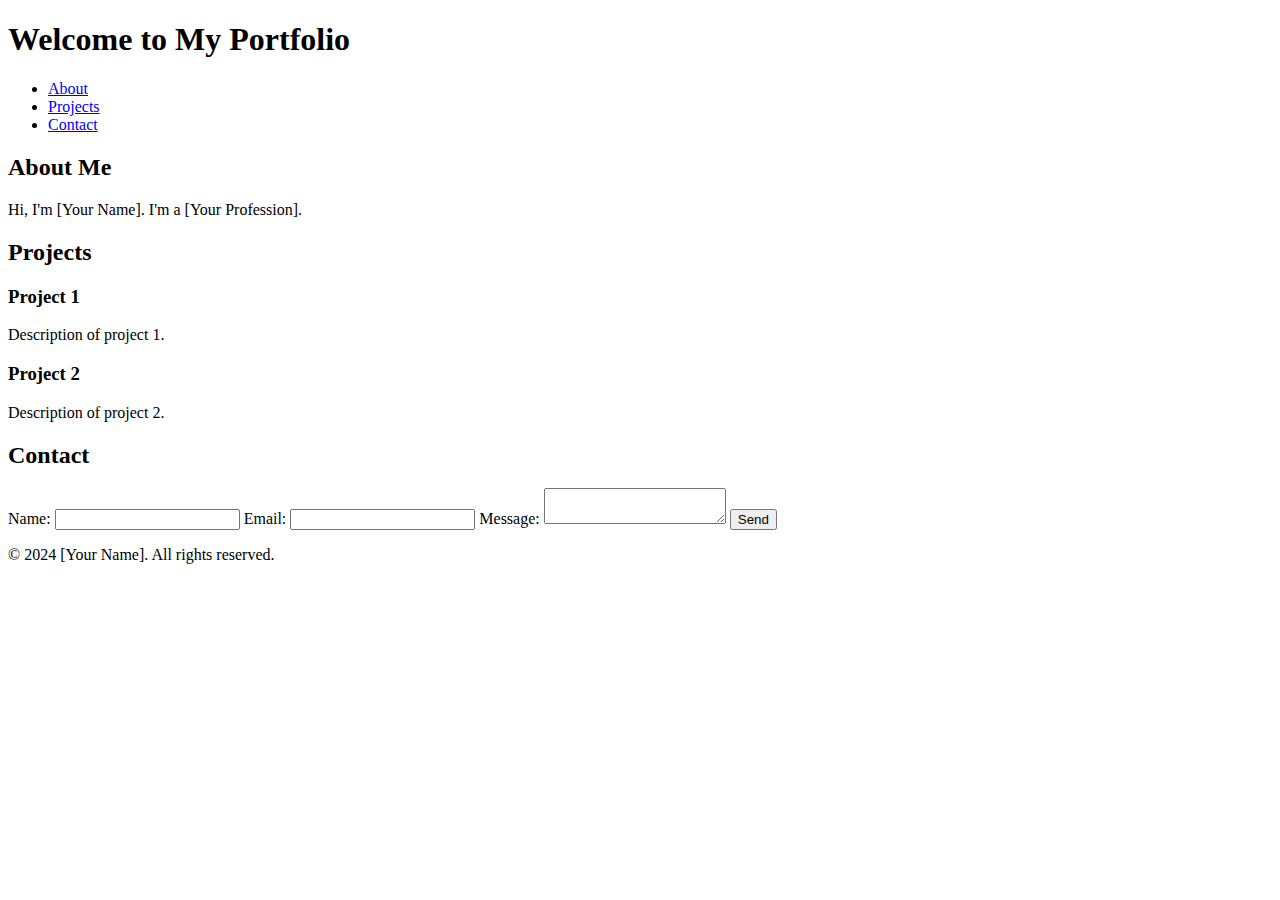
==== index.html @ ce767f91 "Create index.html" ====
<!DOCTYPE html>
<html lang="en">
<head>
    <meta charset="UTF-8">
    <meta name="viewport" content="width=device-width, initial-scale=1.0">
    <title>My Portfolio</title>
    <link rel="stylesheet" href="styles.css">
</head>
<body>
    <header>
        <h1>Welcome to My Portfolio</h1>
        <nav>
            <ul>
                <li><a href="#about">About</a></li>
                <li><a href="#projects">Projects</a></li>
                <li><a href="#contact">Contact</a></li>
            </ul>
        </nav>
    </header>

    <section id="about">
        <h2>About Me</h2>
        <p>Hi, I'm [Your Name]. I'm a [Your Profession].</p>
    </section>

    <section id="projects">
        <h2>Projects</h2>
        <div class="project">
            <h3>Project 1</h3>
            <p>Description of project 1.</p>
        </div>
        <div class="project">
            <h3>Project 2</h3>
            <p>Description of project 2.</p>
        </div>
        <!-- Add more projects as needed -->
    </section>

    <section id="contact">
        <h2>Contact</h2>
        <form id="contact-form">
            <label for="name">Name:</label>
            <input type="text" id="name" name="name" required>
            
            <label for="email">Email:</label>
            <input type="email" id="email" name="email" required>
            
            <label for="message">Message:</label>
            <textarea id="message" name="message" required></textarea>
            
            <button type="submit">Send</button>
        </form>
    </section>

    <footer>
        <p>&copy; 2024 [Your Name]. All rights reserved.</p>
    </footer>

    <script src="script.js"></script>
</body>
</html>
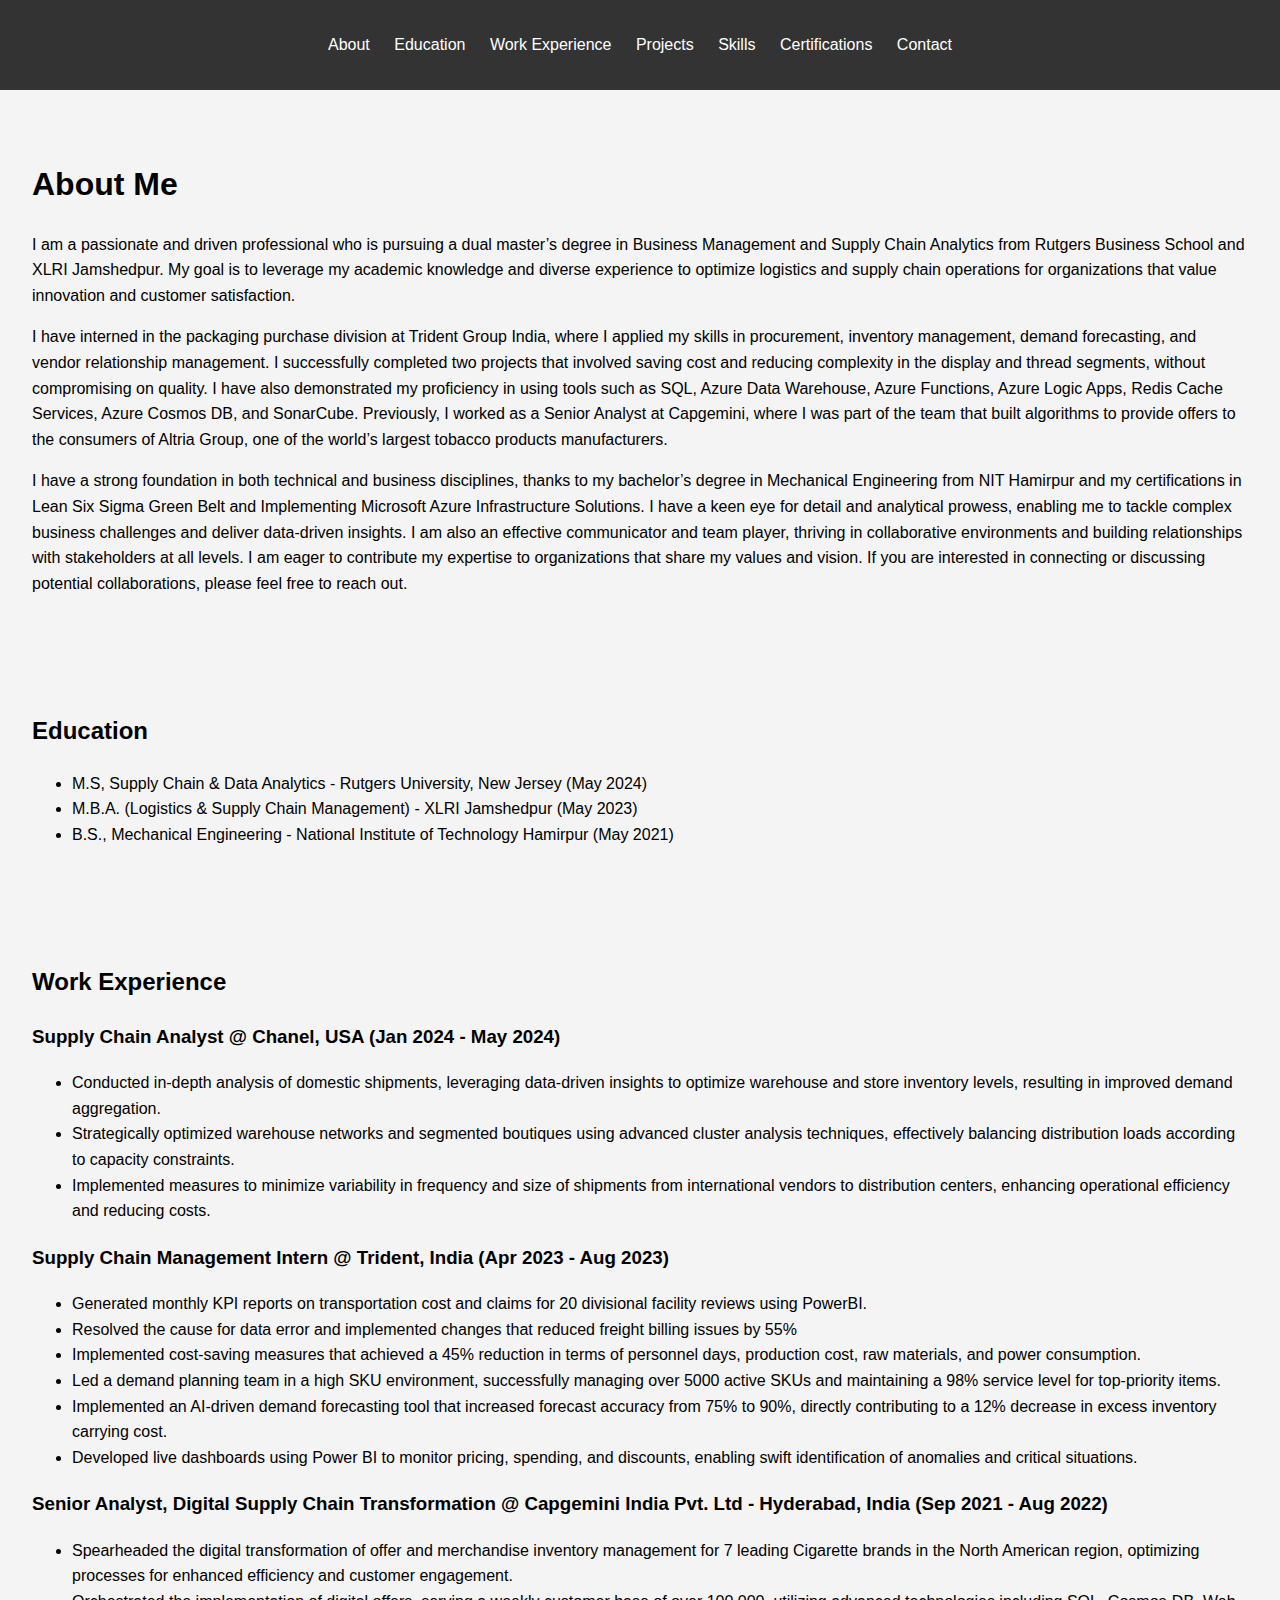
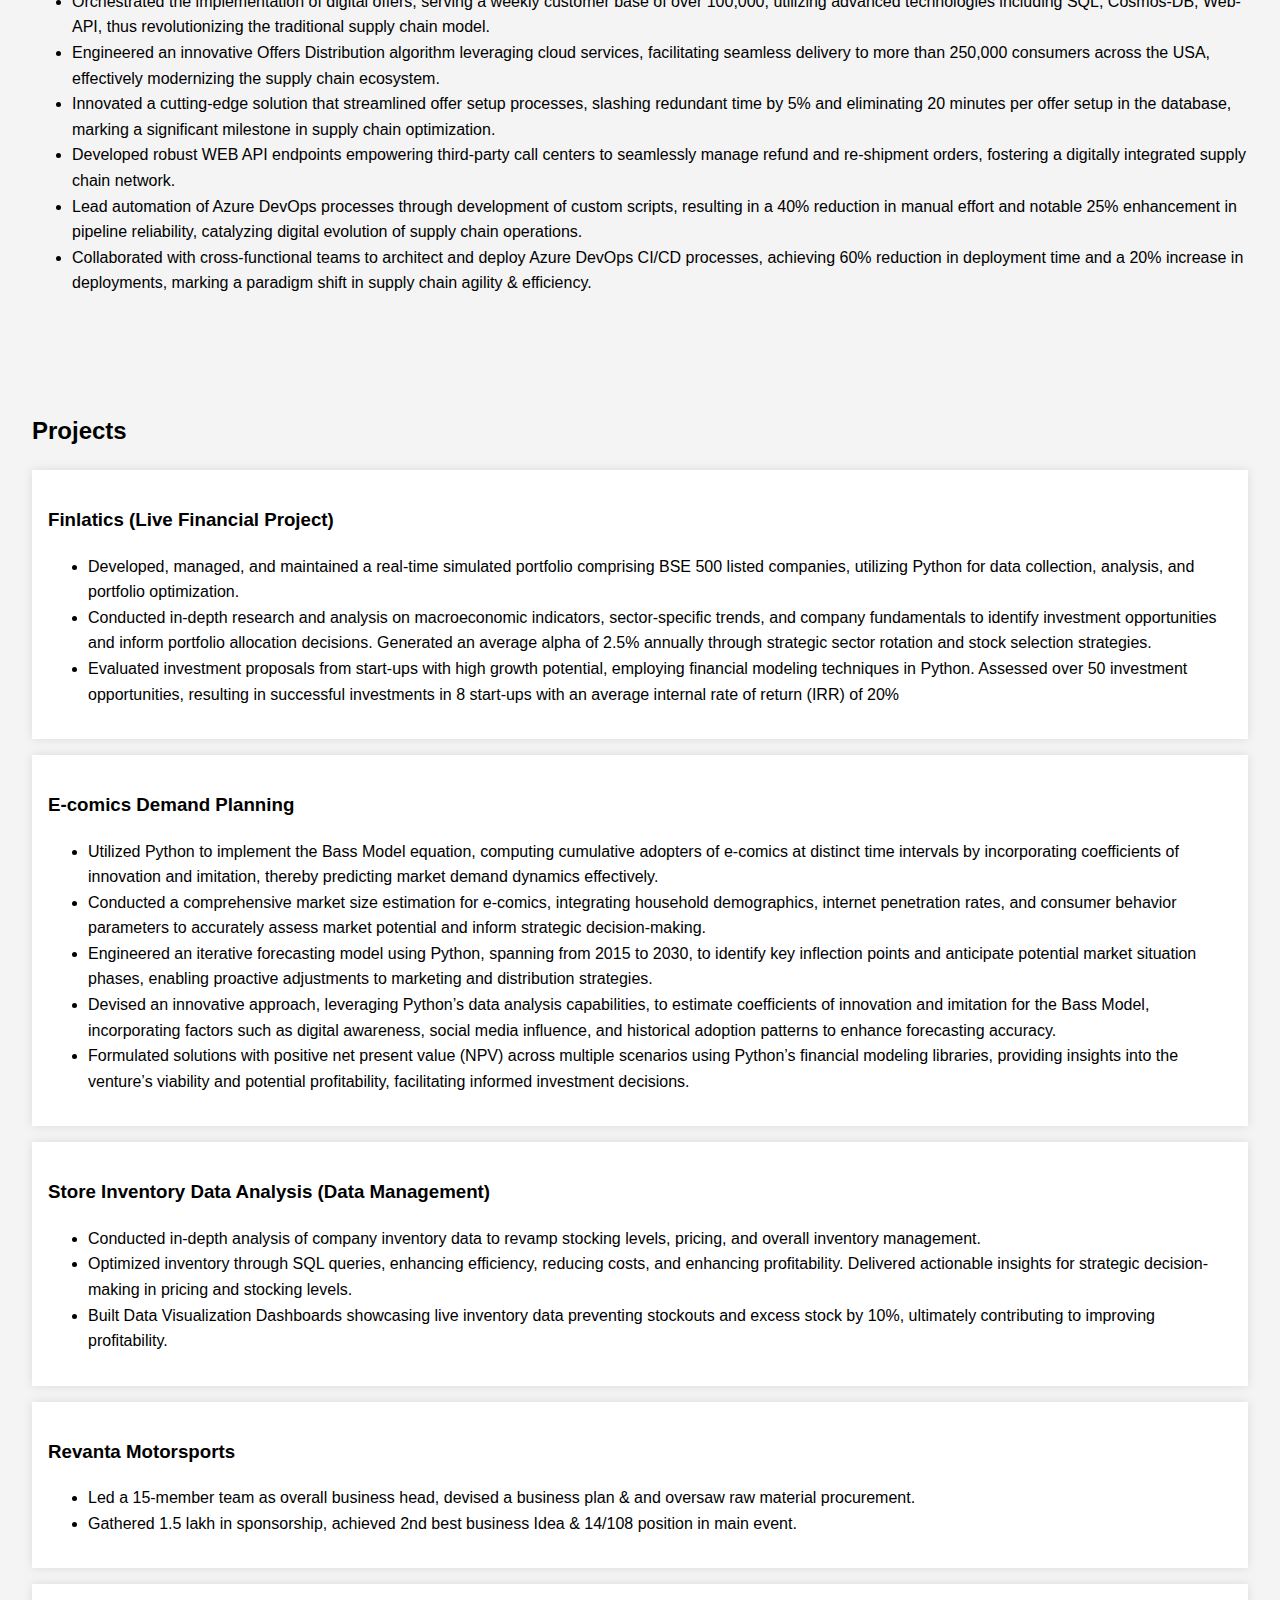
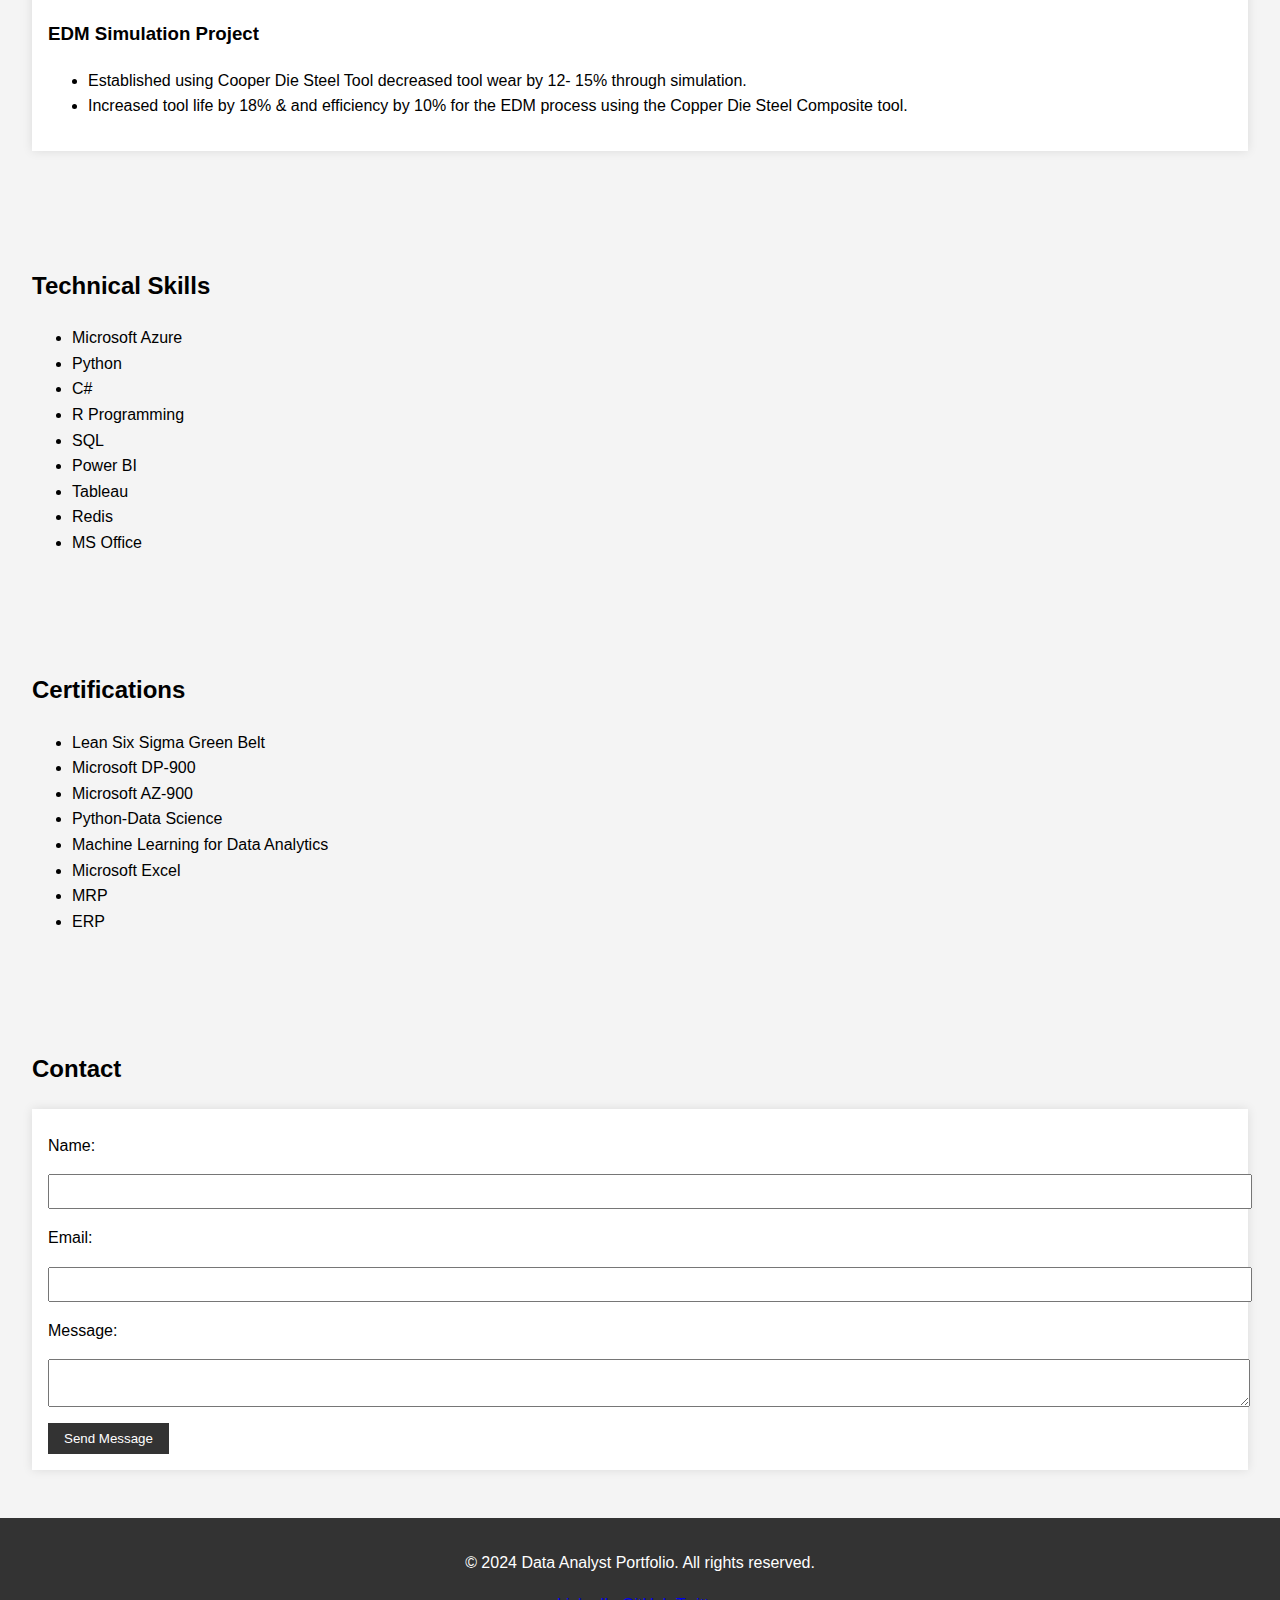
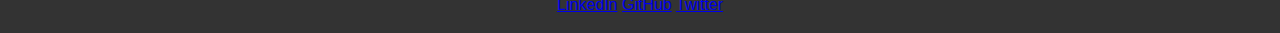
==== commit 1ab7dbfc: "Update index.html" ====
--- a/index.html
+++ b/index.html
@@ -3,37 +3,146 @@
 <head>
     <meta charset="UTF-8">
     <meta name="viewport" content="width=device-width, initial-scale=1.0">
-    <title>My Portfolio</title>
+    <title>Portfolio - Data Analyst</title>
     <link rel="stylesheet" href="styles.css">
 </head>
 <body>
     <header>
-        <h1>Welcome to My Portfolio</h1>
         <nav>
             <ul>
                 <li><a href="#about">About</a></li>
+                <li><a href="#education">Education</a></li>
+                <li><a href="#experience">Work Experience</a></li>
                 <li><a href="#projects">Projects</a></li>
+                <li><a href="#skills">Skills</a></li>
+                <li><a href="#certifications">Certifications</a></li>
                 <li><a href="#contact">Contact</a></li>
             </ul>
         </nav>
     </header>
 
     <section id="about">
-        <h2>About Me</h2>
-        <p>Hi, I'm [Your Name]. I'm a [Your Profession].</p>
+        <h1>About Me</h1>
+        <p>I am a passionate and driven professional who is pursuing a dual master’s degree in Business Management and Supply Chain Analytics from Rutgers Business School and XLRI Jamshedpur. My goal is to leverage my academic knowledge and diverse experience to optimize logistics and supply chain operations for organizations that value innovation and customer satisfaction.</p>
+        <p>I have interned in the packaging purchase division at Trident Group India, where I applied my skills in procurement, inventory management, demand forecasting, and vendor relationship management. I successfully completed two projects that involved saving cost and reducing complexity in the display and thread segments, without compromising on quality. I have also demonstrated my proficiency in using tools such as SQL, Azure Data Warehouse, Azure Functions, Azure Logic Apps, Redis Cache Services, Azure Cosmos DB, and SonarCube. Previously, I worked as a Senior Analyst at Capgemini, where I was part of the team that built algorithms to provide offers to the consumers of Altria Group, one of the world’s largest tobacco products manufacturers.</p>
+        <p>I have a strong foundation in both technical and business disciplines, thanks to my bachelor’s degree in Mechanical Engineering from NIT Hamirpur and my certifications in Lean Six Sigma Green Belt and Implementing Microsoft Azure Infrastructure Solutions. I have a keen eye for detail and analytical prowess, enabling me to tackle complex business challenges and deliver data-driven insights. I am also an effective communicator and team player, thriving in collaborative environments and building relationships with stakeholders at all levels. I am eager to contribute my expertise to organizations that share my values and vision. If you are interested in connecting or discussing potential collaborations, please feel free to reach out.</p>
+    </section>
+
+    <section id="education">
+        <h2>Education</h2>
+        <ul>
+            <li>M.S, Supply Chain & Data Analytics - Rutgers University, New Jersey (May 2024)</li>
+            <li>M.B.A. (Logistics & Supply Chain Management) - XLRI Jamshedpur (May 2023)</li>
+            <li>B.S., Mechanical Engineering - National Institute of Technology Hamirpur (May 2021)</li>
+        </ul>
+    </section>
+
+    <section id="experience">
+        <h2>Work Experience</h2>
+        <div class="experience">
+            <h3>Supply Chain Analyst @ Chanel, USA (Jan 2024 - May 2024)</h3>
+            <ul>
+                <li>Conducted in-depth analysis of domestic shipments, leveraging data-driven insights to optimize warehouse and store inventory levels, resulting in improved demand aggregation.</li>
+                <li>Strategically optimized warehouse networks and segmented boutiques using advanced cluster analysis techniques, effectively balancing distribution loads according to capacity constraints.</li>
+                <li>Implemented measures to minimize variability in frequency and size of shipments from international vendors to distribution centers, enhancing operational efficiency and reducing costs.</li>
+            </ul>
+        </div>
+        <div class="experience">
+            <h3>Supply Chain Management Intern @ Trident, India (Apr 2023 - Aug 2023)</h3>
+            <ul>
+                <li>Generated monthly KPI reports on transportation cost and claims for 20 divisional facility reviews using PowerBI.</li>
+                <li>Resolved the cause for data error and implemented changes that reduced freight billing issues by 55%</li>
+                <li>Implemented cost-saving measures that achieved a 45% reduction in terms of personnel days, production cost, raw materials, and power consumption.</li>
+                <li>Led a demand planning team in a high SKU environment, successfully managing over 5000 active SKUs and maintaining a 98% service level for top-priority items.</li>
+                <li>Implemented an AI-driven demand forecasting tool that increased forecast accuracy from 75% to 90%, directly contributing to a 12% decrease in excess inventory carrying cost.</li>
+                <li>Developed live dashboards using Power BI to monitor pricing, spending, and discounts, enabling swift identification of anomalies and critical situations.</li>
+            </ul>
+        </div>
+        <div class="experience">
+            <h3>Senior Analyst, Digital Supply Chain Transformation @ Capgemini India Pvt. Ltd - Hyderabad, India (Sep 2021 - Aug 2022)</h3>
+            <ul>
+                <li>Spearheaded the digital transformation of offer and merchandise inventory management for 7 leading Cigarette brands in the North American region, optimizing processes for enhanced efficiency and customer engagement.</li>
+                <li>Orchestrated the implementation of digital offers, serving a weekly customer base of over 100,000, utilizing advanced technologies including SQL, Cosmos-DB, Web-API, thus revolutionizing the traditional supply chain model.</li>
+                <li>Engineered an innovative Offers Distribution algorithm leveraging cloud services, facilitating seamless delivery to more than 250,000 consumers across the USA, effectively modernizing the supply chain ecosystem.</li>
+                <li>Innovated a cutting-edge solution that streamlined offer setup processes, slashing redundant time by 5% and eliminating 20 minutes per offer setup in the database, marking a significant milestone in supply chain optimization.</li>
+                <li>Developed robust WEB API endpoints empowering third-party call centers to seamlessly manage refund and re-shipment orders, fostering a digitally integrated supply chain network.</li>
+                <li>Lead automation of Azure DevOps processes through development of custom scripts, resulting in a 40% reduction in manual effort and notable 25% enhancement in pipeline reliability, catalyzing digital evolution of supply chain operations.</li>
+                <li>Collaborated with cross-functional teams to architect and deploy Azure DevOps CI/CD processes, achieving 60% reduction in deployment time and a 20% increase in deployments, marking a paradigm shift in supply chain agility & efficiency.</li>
+            </ul>
+        </div>
     </section>
 
     <section id="projects">
         <h2>Projects</h2>
         <div class="project">
-            <h3>Project 1</h3>
-            <p>Description of project 1.</p>
+            <h3>Finlatics (Live Financial Project)</h3>
+            <ul>
+                <li>Developed, managed, and maintained a real-time simulated portfolio comprising BSE 500 listed companies, utilizing Python for data collection, analysis, and portfolio optimization.</li>
+                <li>Conducted in-depth research and analysis on macroeconomic indicators, sector-specific trends, and company fundamentals to identify investment opportunities and inform portfolio allocation decisions. Generated an average alpha of 2.5% annually through strategic sector rotation and stock selection strategies.</li>
+                <li>Evaluated investment proposals from start-ups with high growth potential, employing financial modeling techniques in Python. Assessed over 50 investment opportunities, resulting in successful investments in 8 start-ups with an average internal rate of return (IRR) of 20%</li>
+            </ul>
         </div>
         <div class="project">
-            <h3>Project 2</h3>
-            <p>Description of project 2.</p>
+            <h3>E-comics Demand Planning</h3>
+            <ul>
+                <li>Utilized Python to implement the Bass Model equation, computing cumulative adopters of e-comics at distinct time intervals by incorporating coefficients of innovation and imitation, thereby predicting market demand dynamics effectively.</li>
+                <li>Conducted a comprehensive market size estimation for e-comics, integrating household demographics, internet penetration rates, and consumer behavior parameters to accurately assess market potential and inform strategic decision-making.</li>
+                <li>Engineered an iterative forecasting model using Python, spanning from 2015 to 2030, to identify key inflection points and anticipate potential market situation phases, enabling proactive adjustments to marketing and distribution strategies.</li>
+                <li>Devised an innovative approach, leveraging Python’s data analysis capabilities, to estimate coefficients of innovation and imitation for the Bass Model, incorporating factors such as digital awareness, social media influence, and historical adoption patterns to enhance forecasting accuracy.</li>
+                <li>Formulated solutions with positive net present value (NPV) across multiple scenarios using Python’s financial modeling libraries, providing insights into the venture’s viability and potential profitability, facilitating informed investment decisions.</li>
+            </ul>
         </div>
-        <!-- Add more projects as needed -->
+        <div class="project">
+            <h3>Store Inventory Data Analysis (Data Management)</h3>
+            <ul>
+                <li>Conducted in-depth analysis of company inventory data to revamp stocking levels, pricing, and overall inventory management.</li>
+                <li>Optimized inventory through SQL queries, enhancing efficiency, reducing costs, and enhancing profitability. Delivered actionable insights for strategic decision-making in pricing and stocking levels.</li>
+                <li>Built Data Visualization Dashboards showcasing live inventory data preventing stockouts and excess stock by 10%, ultimately contributing to improving profitability.</li>
+            </ul>
+        </div>
+        <div class="project">
+            <h3>Revanta Motorsports</h3>
+            <ul>
+                <li>Led a 15-member team as overall business head, devised a business plan & and oversaw raw material procurement.</li>
+                <li>Gathered 1.5 lakh in sponsorship, achieved 2nd best business Idea & 14/108 position in main event.</li>
+            </ul>
+        </div>
+        <div class="project">
+            <h3>EDM Simulation Project</h3>
+            <ul>
+                <li>Established using Cooper Die Steel Tool decreased tool wear by 12- 15% through simulation.</li>
+                <li>Increased tool life by 18% & and efficiency by 10% for the EDM process using the Copper Die Steel Composite tool.</li>
+            </ul>
+        </div>
+    </section>
+
+    <section id="skills">
+        <h2>Technical Skills</h2>
+        <ul>
+            <li>Microsoft Azure</li>
+            <li>Python</li>
+            <li>C#</li>
+            <li>R Programming</li>
+            <li>SQL</li>
+            <li>Power BI</li>
+            <li>Tableau</li>
+            <li>Redis</li>
+            <li>MS Office</li>
+        </ul>
+    </section>
+
+    <section id="certifications">
+        <h2>Certifications</h2>
+        <ul>
+            <li>Lean Six Sigma Green Belt</li>
+            <li>Microsoft DP-900</li>
+            <li>Microsoft AZ-900</li>
+            <li>Python-Data Science</li>
+            <li>Machine Learning for Data Analytics</li>
+            <li>Microsoft Excel</li>
+            <li>MRP</li>
+            <li>ERP</li>
+        </ul>
     </section>
 
     <section id="contact">
@@ -41,19 +150,21 @@
         <form id="contact-form">
             <label for="name">Name:</label>
             <input type="text" id="name" name="name" required>
-            
             <label for="email">Email:</label>
             <input type="email" id="email" name="email" required>
-            
             <label for="message">Message:</label>
             <textarea id="message" name="message" required></textarea>
-            
-            <button type="submit">Send</button>
+            <button type="submit">Send Message</button>
         </form>
     </section>
 
     <footer>
-        <p>&copy; 2024 [Your Name]. All rights reserved.</p>
+        <p>&copy; 2024 Data Analyst Portfolio. All rights reserved.</p>
+        <div class="social-links">
+            <a href="https://www.linkedin.com/in/yourprofile" target="_blank">LinkedIn</a>
+            <a href="https://github.com/yourusername" target="_blank">GitHub</a>
+            <a href="https://twitter.com/yourusername" target="_blank">Twitter</a>
+        </div>
     </footer>
 
     <script src="script.js"></script>
--- a/styles.css
+++ b/styles.css
@@ -0,0 +1,73 @@
+body {
+    font-family: Arial, sans-serif;
+    line-height: 1.6;
+    margin: 0;
+    padding: 0;
+    background-color: #f4f4f4;
+}
+
+header {
+    background: #333;
+    color: #fff;
+    padding: 1rem 0;
+    text-align: center;
+}
+
+header nav ul {
+    list-style: none;
+    padding: 0;
+}
+
+header nav ul li {
+    display: inline;
+    margin: 0 10px;
+}
+
+header nav ul li a {
+    color: #fff;
+    text-decoration: none;
+}
+
+section {
+    padding: 2rem;
+    margin: 1rem 0;
+}
+
+.project {
+    background: #fff;
+    padding: 1rem;
+    margin: 1rem 0;
+    box-shadow: 0 0 10px rgba(0,0,0,0.1);
+}
+
+#contact-form {
+    background: #fff;
+    padding: 1rem;
+    box-shadow: 0 0 10px rgba(0,0,0,0.1);
+}
+
+#contact-form label {
+    display: block;
+    margin: 0.5rem 0;
+}
+
+#contact-form input, #contact-form textarea {
+    width: 100%;
+    padding: 0.5rem;
+    margin: 0.5rem 0;
+}
+
+#contact-form button {
+    padding: 0.5rem 1rem;
+    background: #333;
+    color: #fff;
+    border: none;
+    cursor: pointer;
+}
+
+footer {
+    text-align: center;
+    padding: 1rem 0;
+    background: #333;
+    color: #fff;
+}
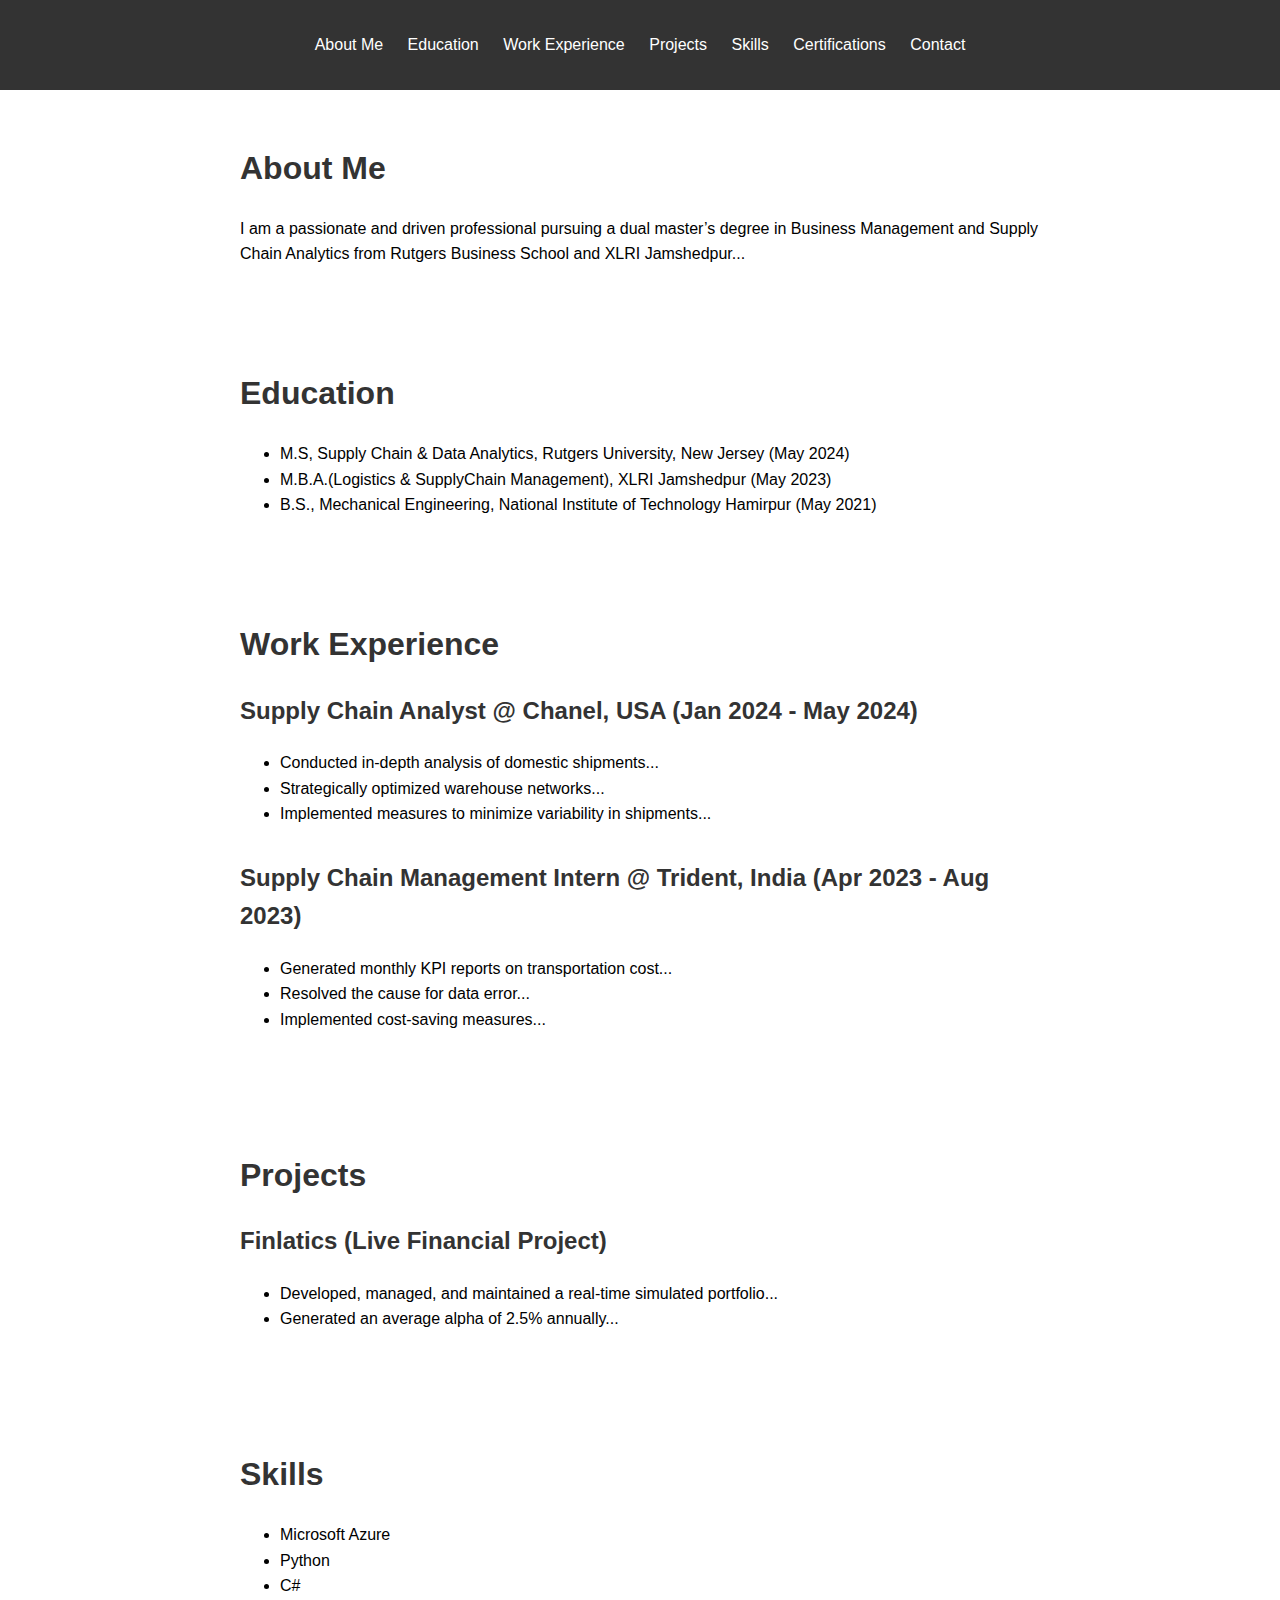
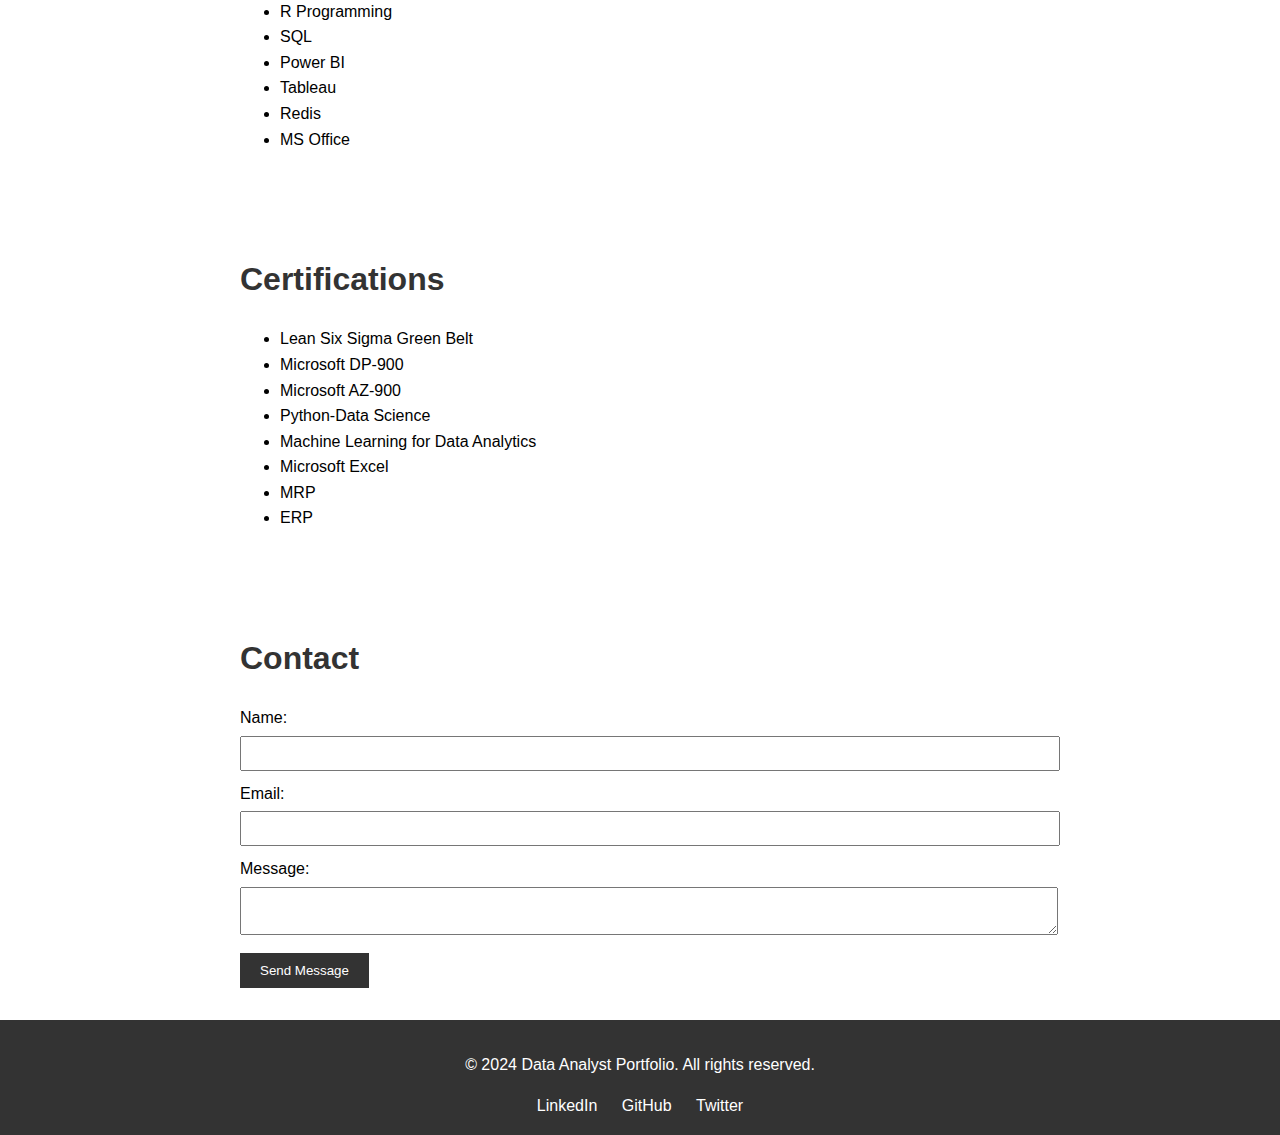
==== commit 90907ceb: "Update index.html" ====
--- a/index.html
+++ b/index.html
@@ -10,7 +10,7 @@
     <header>
         <nav>
             <ul>
-                <li><a href="#about">About</a></li>
+                <li><a href="#about">About Me</a></li>
                 <li><a href="#education">Education</a></li>
                 <li><a href="#experience">Work Experience</a></li>
                 <li><a href="#projects">Projects</a></li>
@@ -23,101 +23,53 @@
 
     <section id="about">
         <h1>About Me</h1>
-        <p>I am a passionate and driven professional who is pursuing a dual master’s degree in Business Management and Supply Chain Analytics from Rutgers Business School and XLRI Jamshedpur. My goal is to leverage my academic knowledge and diverse experience to optimize logistics and supply chain operations for organizations that value innovation and customer satisfaction.</p>
-        <p>I have interned in the packaging purchase division at Trident Group India, where I applied my skills in procurement, inventory management, demand forecasting, and vendor relationship management. I successfully completed two projects that involved saving cost and reducing complexity in the display and thread segments, without compromising on quality. I have also demonstrated my proficiency in using tools such as SQL, Azure Data Warehouse, Azure Functions, Azure Logic Apps, Redis Cache Services, Azure Cosmos DB, and SonarCube. Previously, I worked as a Senior Analyst at Capgemini, where I was part of the team that built algorithms to provide offers to the consumers of Altria Group, one of the world’s largest tobacco products manufacturers.</p>
-        <p>I have a strong foundation in both technical and business disciplines, thanks to my bachelor’s degree in Mechanical Engineering from NIT Hamirpur and my certifications in Lean Six Sigma Green Belt and Implementing Microsoft Azure Infrastructure Solutions. I have a keen eye for detail and analytical prowess, enabling me to tackle complex business challenges and deliver data-driven insights. I am also an effective communicator and team player, thriving in collaborative environments and building relationships with stakeholders at all levels. I am eager to contribute my expertise to organizations that share my values and vision. If you are interested in connecting or discussing potential collaborations, please feel free to reach out.</p>
+        <p>I am a passionate and driven professional pursuing a dual master’s degree in Business Management and Supply Chain Analytics from Rutgers Business School and XLRI Jamshedpur...</p>
     </section>
 
     <section id="education">
-        <h2>Education</h2>
+        <h1>Education</h1>
         <ul>
-            <li>M.S, Supply Chain & Data Analytics - Rutgers University, New Jersey (May 2024)</li>
-            <li>M.B.A. (Logistics & Supply Chain Management) - XLRI Jamshedpur (May 2023)</li>
-            <li>B.S., Mechanical Engineering - National Institute of Technology Hamirpur (May 2021)</li>
+            <li>M.S, Supply Chain & Data Analytics, Rutgers University, New Jersey (May 2024)</li>
+            <li>M.B.A.(Logistics & SupplyChain Management), XLRI Jamshedpur (May 2023)</li>
+            <li>B.S., Mechanical Engineering, National Institute of Technology Hamirpur (May 2021)</li>
         </ul>
     </section>
 
     <section id="experience">
-        <h2>Work Experience</h2>
+        <h1>Work Experience</h1>
         <div class="experience">
-            <h3>Supply Chain Analyst @ Chanel, USA (Jan 2024 - May 2024)</h3>
+            <h2>Supply Chain Analyst @ Chanel, USA (Jan 2024 - May 2024)</h2>
             <ul>
-                <li>Conducted in-depth analysis of domestic shipments, leveraging data-driven insights to optimize warehouse and store inventory levels, resulting in improved demand aggregation.</li>
-                <li>Strategically optimized warehouse networks and segmented boutiques using advanced cluster analysis techniques, effectively balancing distribution loads according to capacity constraints.</li>
-                <li>Implemented measures to minimize variability in frequency and size of shipments from international vendors to distribution centers, enhancing operational efficiency and reducing costs.</li>
+                <li>Conducted in-depth analysis of domestic shipments...</li>
+                <li>Strategically optimized warehouse networks...</li>
+                <li>Implemented measures to minimize variability in shipments...</li>
             </ul>
         </div>
         <div class="experience">
-            <h3>Supply Chain Management Intern @ Trident, India (Apr 2023 - Aug 2023)</h3>
+            <h2>Supply Chain Management Intern @ Trident, India (Apr 2023 - Aug 2023)</h2>
             <ul>
-                <li>Generated monthly KPI reports on transportation cost and claims for 20 divisional facility reviews using PowerBI.</li>
-                <li>Resolved the cause for data error and implemented changes that reduced freight billing issues by 55%</li>
-                <li>Implemented cost-saving measures that achieved a 45% reduction in terms of personnel days, production cost, raw materials, and power consumption.</li>
-                <li>Led a demand planning team in a high SKU environment, successfully managing over 5000 active SKUs and maintaining a 98% service level for top-priority items.</li>
-                <li>Implemented an AI-driven demand forecasting tool that increased forecast accuracy from 75% to 90%, directly contributing to a 12% decrease in excess inventory carrying cost.</li>
-                <li>Developed live dashboards using Power BI to monitor pricing, spending, and discounts, enabling swift identification of anomalies and critical situations.</li>
+                <li>Generated monthly KPI reports on transportation cost...</li>
+                <li>Resolved the cause for data error...</li>
+                <li>Implemented cost-saving measures...</li>
             </ul>
         </div>
-        <div class="experience">
-            <h3>Senior Analyst, Digital Supply Chain Transformation @ Capgemini India Pvt. Ltd - Hyderabad, India (Sep 2021 - Aug 2022)</h3>
-            <ul>
-                <li>Spearheaded the digital transformation of offer and merchandise inventory management for 7 leading Cigarette brands in the North American region, optimizing processes for enhanced efficiency and customer engagement.</li>
-                <li>Orchestrated the implementation of digital offers, serving a weekly customer base of over 100,000, utilizing advanced technologies including SQL, Cosmos-DB, Web-API, thus revolutionizing the traditional supply chain model.</li>
-                <li>Engineered an innovative Offers Distribution algorithm leveraging cloud services, facilitating seamless delivery to more than 250,000 consumers across the USA, effectively modernizing the supply chain ecosystem.</li>
-                <li>Innovated a cutting-edge solution that streamlined offer setup processes, slashing redundant time by 5% and eliminating 20 minutes per offer setup in the database, marking a significant milestone in supply chain optimization.</li>
-                <li>Developed robust WEB API endpoints empowering third-party call centers to seamlessly manage refund and re-shipment orders, fostering a digitally integrated supply chain network.</li>
-                <li>Lead automation of Azure DevOps processes through development of custom scripts, resulting in a 40% reduction in manual effort and notable 25% enhancement in pipeline reliability, catalyzing digital evolution of supply chain operations.</li>
-                <li>Collaborated with cross-functional teams to architect and deploy Azure DevOps CI/CD processes, achieving 60% reduction in deployment time and a 20% increase in deployments, marking a paradigm shift in supply chain agility & efficiency.</li>
-            </ul>
-        </div>
+        <!-- Add more experiences as necessary -->
     </section>
 
     <section id="projects">
-        <h2>Projects</h2>
+        <h1>Projects</h1>
         <div class="project">
-            <h3>Finlatics (Live Financial Project)</h3>
+            <h2>Finlatics (Live Financial Project)</h2>
             <ul>
-                <li>Developed, managed, and maintained a real-time simulated portfolio comprising BSE 500 listed companies, utilizing Python for data collection, analysis, and portfolio optimization.</li>
-                <li>Conducted in-depth research and analysis on macroeconomic indicators, sector-specific trends, and company fundamentals to identify investment opportunities and inform portfolio allocation decisions. Generated an average alpha of 2.5% annually through strategic sector rotation and stock selection strategies.</li>
-                <li>Evaluated investment proposals from start-ups with high growth potential, employing financial modeling techniques in Python. Assessed over 50 investment opportunities, resulting in successful investments in 8 start-ups with an average internal rate of return (IRR) of 20%</li>
+                <li>Developed, managed, and maintained a real-time simulated portfolio...</li>
+                <li>Generated an average alpha of 2.5% annually...</li>
             </ul>
         </div>
-        <div class="project">
-            <h3>E-comics Demand Planning</h3>
-            <ul>
-                <li>Utilized Python to implement the Bass Model equation, computing cumulative adopters of e-comics at distinct time intervals by incorporating coefficients of innovation and imitation, thereby predicting market demand dynamics effectively.</li>
-                <li>Conducted a comprehensive market size estimation for e-comics, integrating household demographics, internet penetration rates, and consumer behavior parameters to accurately assess market potential and inform strategic decision-making.</li>
-                <li>Engineered an iterative forecasting model using Python, spanning from 2015 to 2030, to identify key inflection points and anticipate potential market situation phases, enabling proactive adjustments to marketing and distribution strategies.</li>
-                <li>Devised an innovative approach, leveraging Python’s data analysis capabilities, to estimate coefficients of innovation and imitation for the Bass Model, incorporating factors such as digital awareness, social media influence, and historical adoption patterns to enhance forecasting accuracy.</li>
-                <li>Formulated solutions with positive net present value (NPV) across multiple scenarios using Python’s financial modeling libraries, providing insights into the venture’s viability and potential profitability, facilitating informed investment decisions.</li>
-            </ul>
-        </div>
-        <div class="project">
-            <h3>Store Inventory Data Analysis (Data Management)</h3>
-            <ul>
-                <li>Conducted in-depth analysis of company inventory data to revamp stocking levels, pricing, and overall inventory management.</li>
-                <li>Optimized inventory through SQL queries, enhancing efficiency, reducing costs, and enhancing profitability. Delivered actionable insights for strategic decision-making in pricing and stocking levels.</li>
-                <li>Built Data Visualization Dashboards showcasing live inventory data preventing stockouts and excess stock by 10%, ultimately contributing to improving profitability.</li>
-            </ul>
-        </div>
-        <div class="project">
-            <h3>Revanta Motorsports</h3>
-            <ul>
-                <li>Led a 15-member team as overall business head, devised a business plan & and oversaw raw material procurement.</li>
-                <li>Gathered 1.5 lakh in sponsorship, achieved 2nd best business Idea & 14/108 position in main event.</li>
-            </ul>
-        </div>
-        <div class="project">
-            <h3>EDM Simulation Project</h3>
-            <ul>
-                <li>Established using Cooper Die Steel Tool decreased tool wear by 12- 15% through simulation.</li>
-                <li>Increased tool life by 18% & and efficiency by 10% for the EDM process using the Copper Die Steel Composite tool.</li>
-            </ul>
-        </div>
+        <!-- Add more projects as necessary -->
     </section>
 
     <section id="skills">
-        <h2>Technical Skills</h2>
+        <h1>Skills</h1>
         <ul>
             <li>Microsoft Azure</li>
             <li>Python</li>
@@ -132,7 +84,7 @@
     </section>
 
     <section id="certifications">
-        <h2>Certifications</h2>
+        <h1>Certifications</h1>
         <ul>
             <li>Lean Six Sigma Green Belt</li>
             <li>Microsoft DP-900</li>
@@ -146,7 +98,7 @@
     </section>
 
     <section id="contact">
-        <h2>Contact</h2>
+        <h1>Contact</h1>
         <form id="contact-form">
             <label for="name">Name:</label>
             <input type="text" id="name" name="name" required>
--- a/styles.css
+++ b/styles.css
@@ -3,7 +3,6 @@
     line-height: 1.6;
     margin: 0;
     padding: 0;
-    background-color: #f4f4f4;
 }
 
 header {
@@ -13,61 +12,69 @@
     text-align: center;
 }
 
-header nav ul {
+nav ul {
     list-style: none;
     padding: 0;
 }
 
-header nav ul li {
+nav ul li {
     display: inline;
     margin: 0 10px;
 }
 
-header nav ul li a {
+nav ul li a {
     color: #fff;
     text-decoration: none;
 }
 
 section {
     padding: 2rem;
-    margin: 1rem 0;
+    margin: 0 auto;
+    max-width: 800px;
 }
 
-.project {
-    background: #fff;
-    padding: 1rem;
-    margin: 1rem 0;
-    box-shadow: 0 0 10px rgba(0,0,0,0.1);
-}
-
-#contact-form {
-    background: #fff;
-    padding: 1rem;
-    box-shadow: 0 0 10px rgba(0,0,0,0.1);
-}
-
-#contact-form label {
-    display: block;
-    margin: 0.5rem 0;
-}
-
-#contact-form input, #contact-form textarea {
-    width: 100%;
-    padding: 0.5rem;
-    margin: 0.5rem 0;
-}
-
-#contact-form button {
-    padding: 0.5rem 1rem;
-    background: #333;
-    color: #fff;
-    border: none;
-    cursor: pointer;
+h1, h2, h3 {
+    color: #333;
 }
 
 footer {
+    background: #333;
+    color: #fff;
     text-align: center;
     padding: 1rem 0;
+}
+
+.social-links a {
+    color: #fff;
+    text-decoration: none;
+    margin: 0 10px;
+}
+
+form label {
+    display: block;
+    margin-top: 10px;
+}
+
+form input, form textarea {
+    width: 100%;
+    padding: 8px;
+    margin-top: 5px;
+}
+
+form button {
+    display: inline-block;
     background: #333;
     color: #fff;
+    padding: 10px 20px;
+    border: none;
+    cursor: pointer;
+    margin-top: 10px;
 }
+
+form button:hover {
+    background: #555;
+}
+
+.experience, .project {
+    margin-bottom: 2rem;
+}
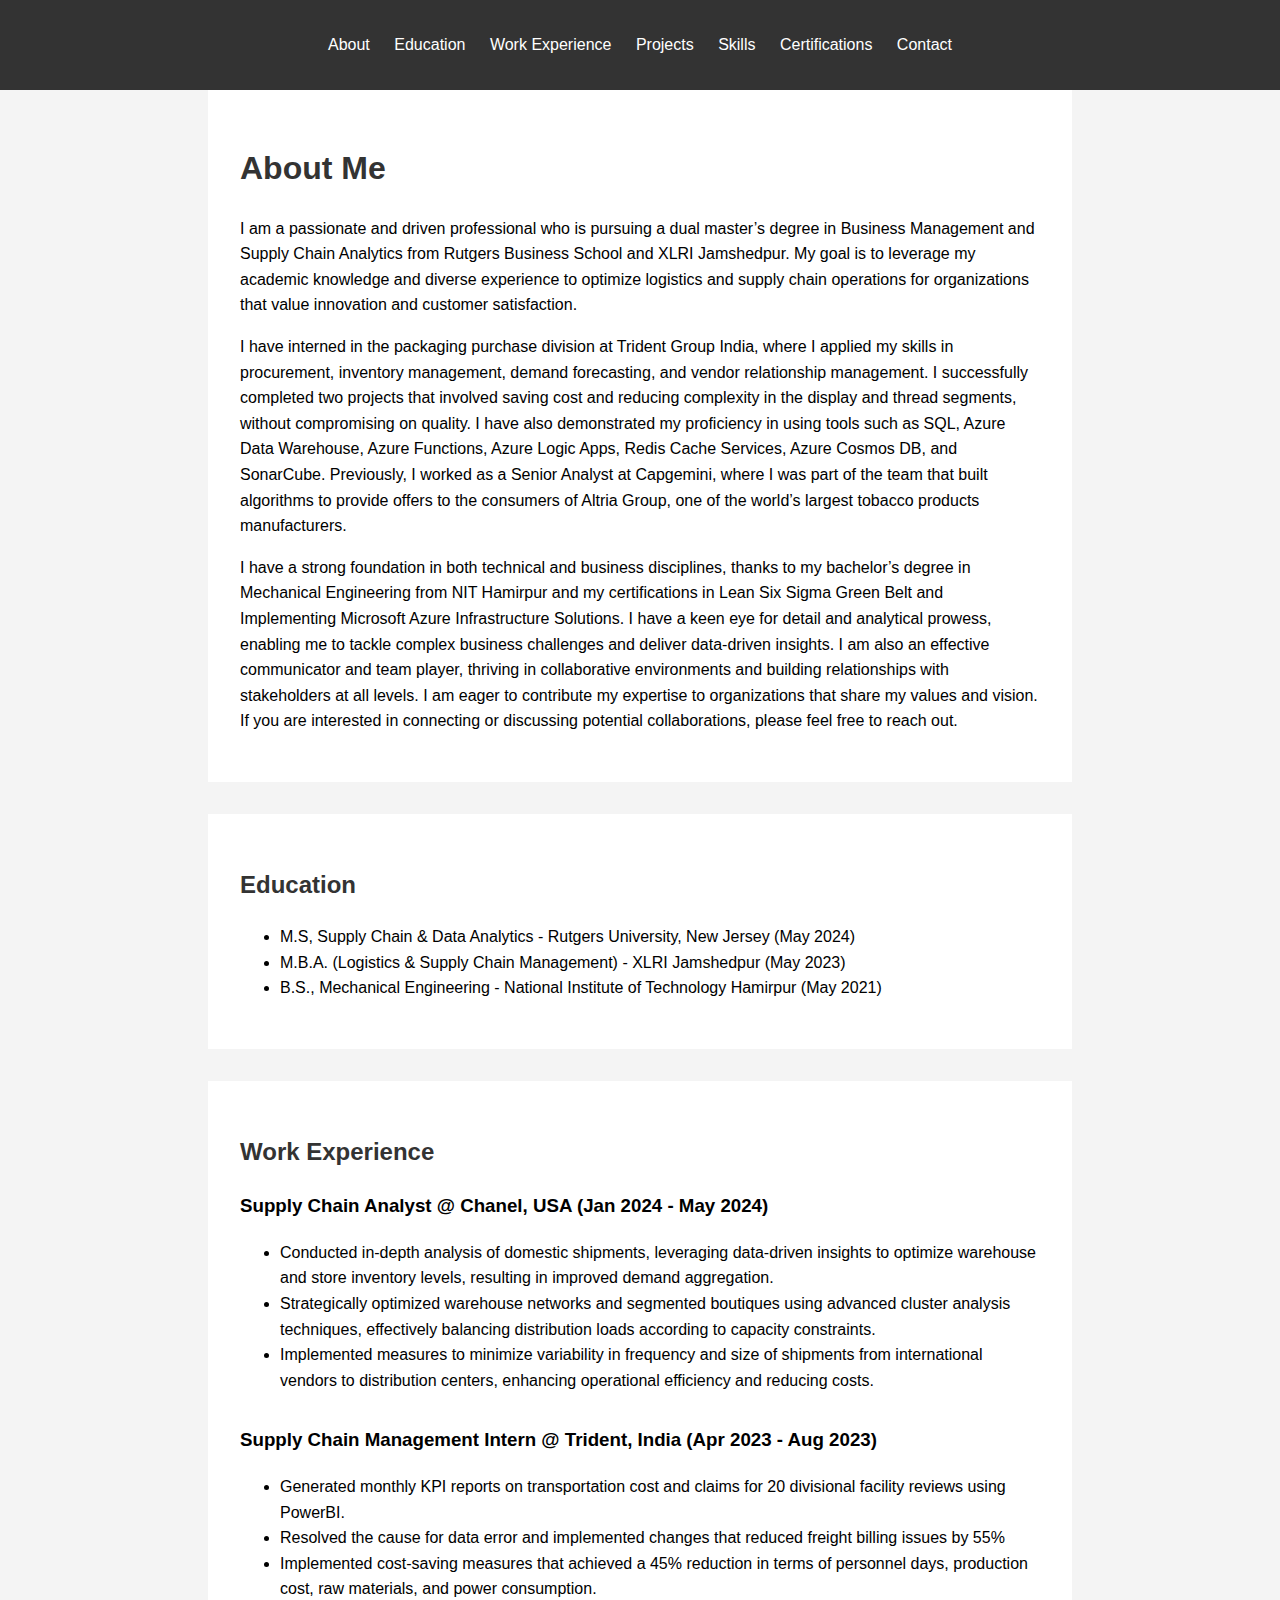
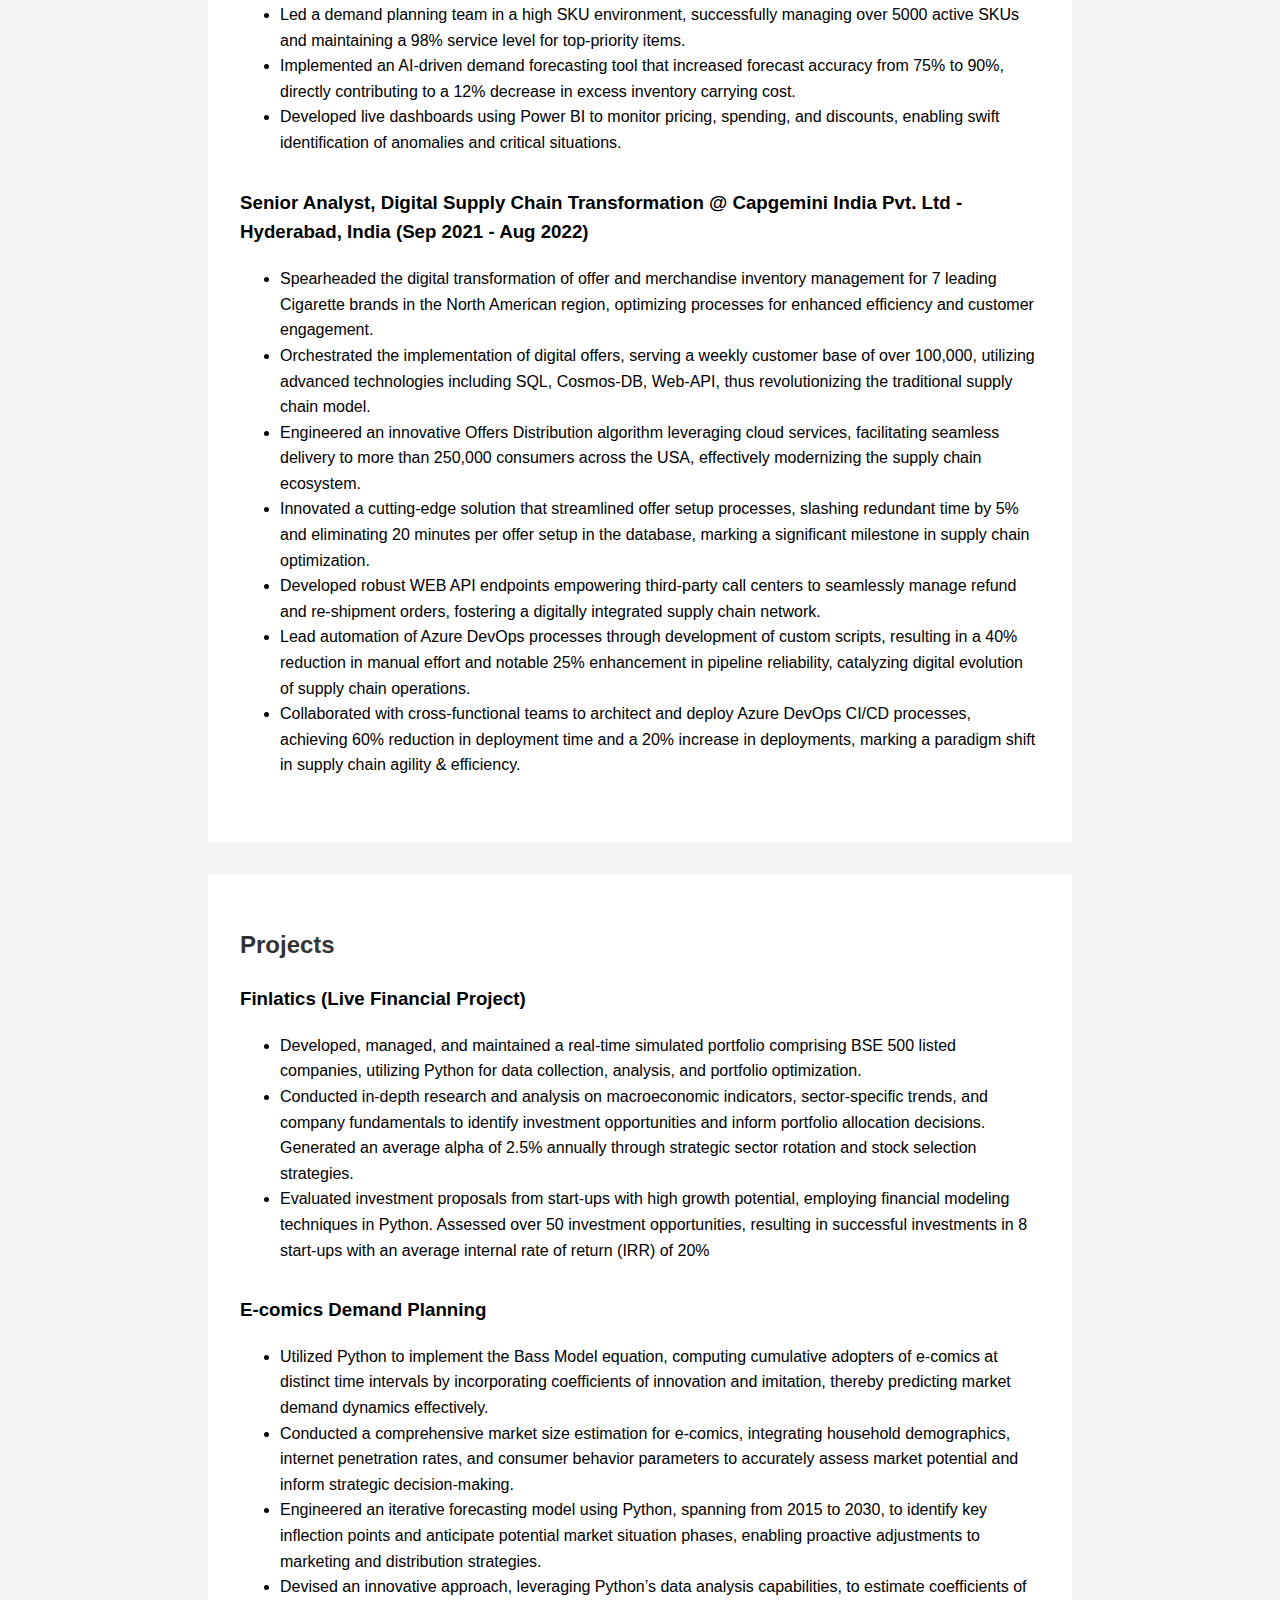
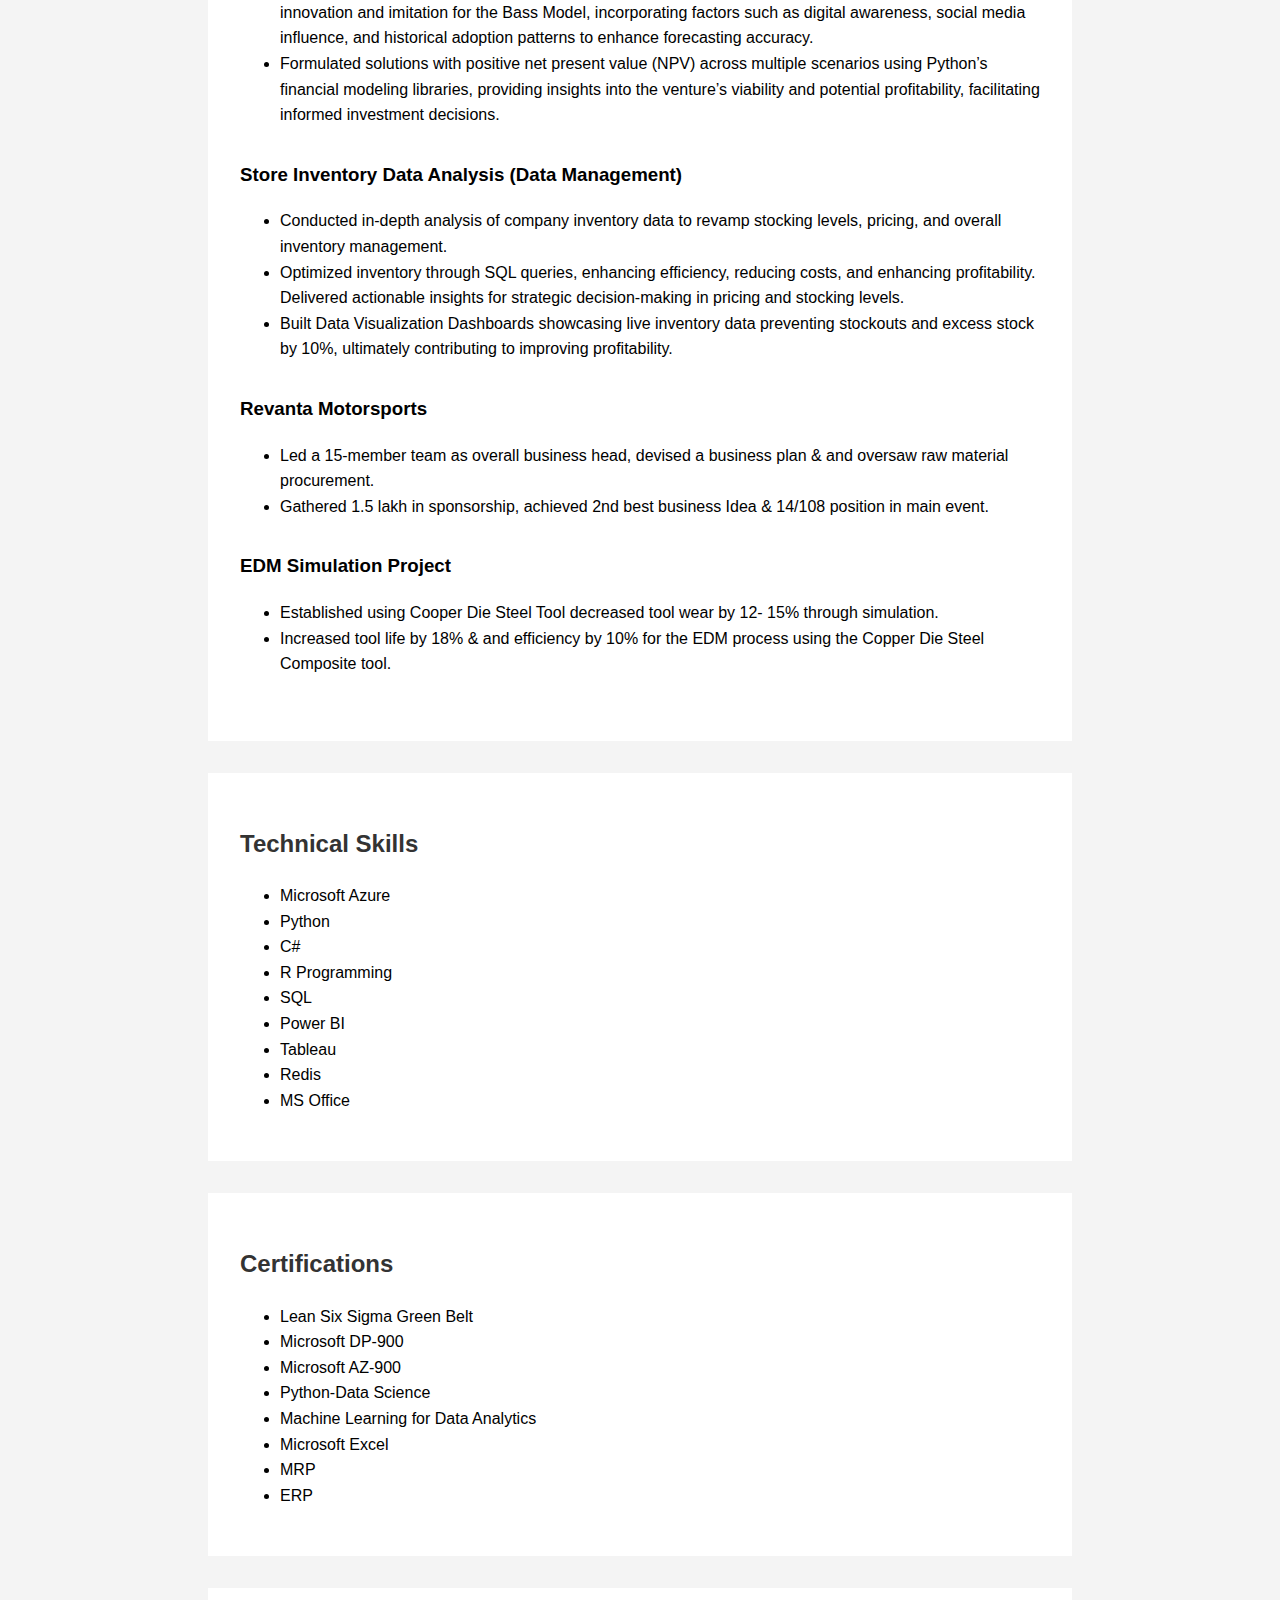
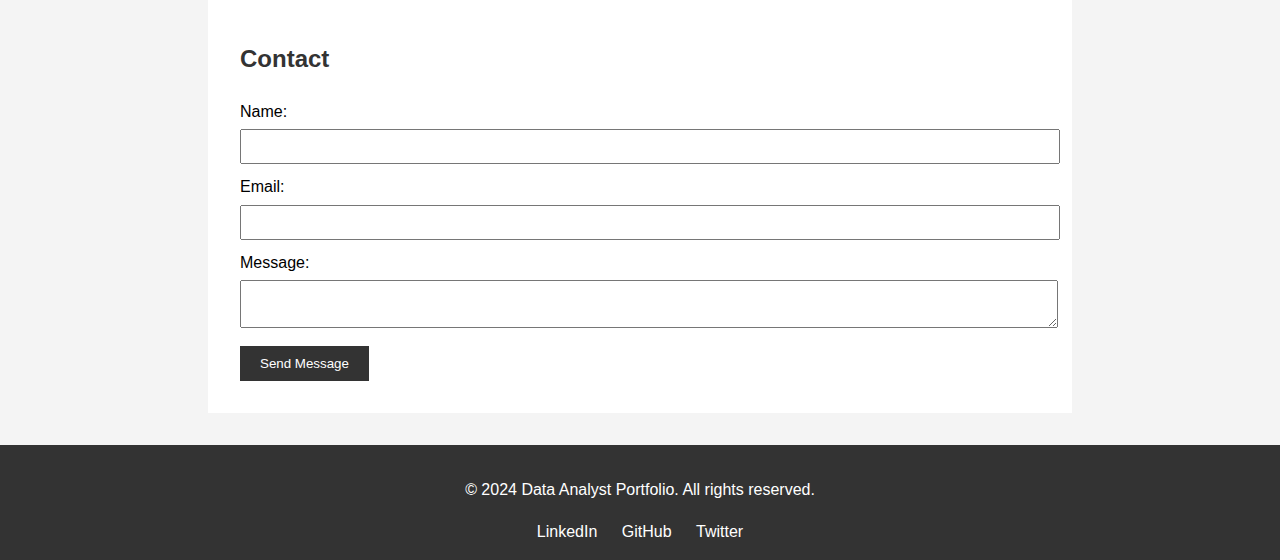
==== commit 2cd00347: "Update index.html" ====
--- a/index.html
+++ b/index.html
@@ -10,7 +10,7 @@
     <header>
         <nav>
             <ul>
-                <li><a href="#about">About Me</a></li>
+                <li><a href="#about">About</a></li>
                 <li><a href="#education">Education</a></li>
                 <li><a href="#experience">Work Experience</a></li>
                 <li><a href="#projects">Projects</a></li>
@@ -23,53 +23,101 @@
 
     <section id="about">
         <h1>About Me</h1>
-        <p>I am a passionate and driven professional pursuing a dual master’s degree in Business Management and Supply Chain Analytics from Rutgers Business School and XLRI Jamshedpur...</p>
+        <p>I am a passionate and driven professional who is pursuing a dual master’s degree in Business Management and Supply Chain Analytics from Rutgers Business School and XLRI Jamshedpur. My goal is to leverage my academic knowledge and diverse experience to optimize logistics and supply chain operations for organizations that value innovation and customer satisfaction.</p>
+        <p>I have interned in the packaging purchase division at Trident Group India, where I applied my skills in procurement, inventory management, demand forecasting, and vendor relationship management. I successfully completed two projects that involved saving cost and reducing complexity in the display and thread segments, without compromising on quality. I have also demonstrated my proficiency in using tools such as SQL, Azure Data Warehouse, Azure Functions, Azure Logic Apps, Redis Cache Services, Azure Cosmos DB, and SonarCube. Previously, I worked as a Senior Analyst at Capgemini, where I was part of the team that built algorithms to provide offers to the consumers of Altria Group, one of the world’s largest tobacco products manufacturers.</p>
+        <p>I have a strong foundation in both technical and business disciplines, thanks to my bachelor’s degree in Mechanical Engineering from NIT Hamirpur and my certifications in Lean Six Sigma Green Belt and Implementing Microsoft Azure Infrastructure Solutions. I have a keen eye for detail and analytical prowess, enabling me to tackle complex business challenges and deliver data-driven insights. I am also an effective communicator and team player, thriving in collaborative environments and building relationships with stakeholders at all levels. I am eager to contribute my expertise to organizations that share my values and vision. If you are interested in connecting or discussing potential collaborations, please feel free to reach out.</p>
     </section>
 
     <section id="education">
-        <h1>Education</h1>
+        <h2>Education</h2>
         <ul>
-            <li>M.S, Supply Chain & Data Analytics, Rutgers University, New Jersey (May 2024)</li>
-            <li>M.B.A.(Logistics & SupplyChain Management), XLRI Jamshedpur (May 2023)</li>
-            <li>B.S., Mechanical Engineering, National Institute of Technology Hamirpur (May 2021)</li>
+            <li>M.S, Supply Chain & Data Analytics - Rutgers University, New Jersey (May 2024)</li>
+            <li>M.B.A. (Logistics & Supply Chain Management) - XLRI Jamshedpur (May 2023)</li>
+            <li>B.S., Mechanical Engineering - National Institute of Technology Hamirpur (May 2021)</li>
         </ul>
     </section>
 
     <section id="experience">
-        <h1>Work Experience</h1>
+        <h2>Work Experience</h2>
         <div class="experience">
-            <h2>Supply Chain Analyst @ Chanel, USA (Jan 2024 - May 2024)</h2>
+            <h3>Supply Chain Analyst @ Chanel, USA (Jan 2024 - May 2024)</h3>
             <ul>
-                <li>Conducted in-depth analysis of domestic shipments...</li>
-                <li>Strategically optimized warehouse networks...</li>
-                <li>Implemented measures to minimize variability in shipments...</li>
+                <li>Conducted in-depth analysis of domestic shipments, leveraging data-driven insights to optimize warehouse and store inventory levels, resulting in improved demand aggregation.</li>
+                <li>Strategically optimized warehouse networks and segmented boutiques using advanced cluster analysis techniques, effectively balancing distribution loads according to capacity constraints.</li>
+                <li>Implemented measures to minimize variability in frequency and size of shipments from international vendors to distribution centers, enhancing operational efficiency and reducing costs.</li>
             </ul>
         </div>
         <div class="experience">
-            <h2>Supply Chain Management Intern @ Trident, India (Apr 2023 - Aug 2023)</h2>
+            <h3>Supply Chain Management Intern @ Trident, India (Apr 2023 - Aug 2023)</h3>
             <ul>
-                <li>Generated monthly KPI reports on transportation cost...</li>
-                <li>Resolved the cause for data error...</li>
-                <li>Implemented cost-saving measures...</li>
+                <li>Generated monthly KPI reports on transportation cost and claims for 20 divisional facility reviews using PowerBI.</li>
+                <li>Resolved the cause for data error and implemented changes that reduced freight billing issues by 55%</li>
+                <li>Implemented cost-saving measures that achieved a 45% reduction in terms of personnel days, production cost, raw materials, and power consumption.</li>
+                <li>Led a demand planning team in a high SKU environment, successfully managing over 5000 active SKUs and maintaining a 98% service level for top-priority items.</li>
+                <li>Implemented an AI-driven demand forecasting tool that increased forecast accuracy from 75% to 90%, directly contributing to a 12% decrease in excess inventory carrying cost.</li>
+                <li>Developed live dashboards using Power BI to monitor pricing, spending, and discounts, enabling swift identification of anomalies and critical situations.</li>
             </ul>
         </div>
-        <!-- Add more experiences as necessary -->
+        <div class="experience">
+            <h3>Senior Analyst, Digital Supply Chain Transformation @ Capgemini India Pvt. Ltd - Hyderabad, India (Sep 2021 - Aug 2022)</h3>
+            <ul>
+                <li>Spearheaded the digital transformation of offer and merchandise inventory management for 7 leading Cigarette brands in the North American region, optimizing processes for enhanced efficiency and customer engagement.</li>
+                <li>Orchestrated the implementation of digital offers, serving a weekly customer base of over 100,000, utilizing advanced technologies including SQL, Cosmos-DB, Web-API, thus revolutionizing the traditional supply chain model.</li>
+                <li>Engineered an innovative Offers Distribution algorithm leveraging cloud services, facilitating seamless delivery to more than 250,000 consumers across the USA, effectively modernizing the supply chain ecosystem.</li>
+                <li>Innovated a cutting-edge solution that streamlined offer setup processes, slashing redundant time by 5% and eliminating 20 minutes per offer setup in the database, marking a significant milestone in supply chain optimization.</li>
+                <li>Developed robust WEB API endpoints empowering third-party call centers to seamlessly manage refund and re-shipment orders, fostering a digitally integrated supply chain network.</li>
+                <li>Lead automation of Azure DevOps processes through development of custom scripts, resulting in a 40% reduction in manual effort and notable 25% enhancement in pipeline reliability, catalyzing digital evolution of supply chain operations.</li>
+                <li>Collaborated with cross-functional teams to architect and deploy Azure DevOps CI/CD processes, achieving 60% reduction in deployment time and a 20% increase in deployments, marking a paradigm shift in supply chain agility & efficiency.</li>
+            </ul>
+        </div>
     </section>
 
     <section id="projects">
-        <h1>Projects</h1>
+        <h2>Projects</h2>
         <div class="project">
-            <h2>Finlatics (Live Financial Project)</h2>
+            <h3>Finlatics (Live Financial Project)</h3>
             <ul>
-                <li>Developed, managed, and maintained a real-time simulated portfolio...</li>
-                <li>Generated an average alpha of 2.5% annually...</li>
+                <li>Developed, managed, and maintained a real-time simulated portfolio comprising BSE 500 listed companies, utilizing Python for data collection, analysis, and portfolio optimization.</li>
+                <li>Conducted in-depth research and analysis on macroeconomic indicators, sector-specific trends, and company fundamentals to identify investment opportunities and inform portfolio allocation decisions. Generated an average alpha of 2.5% annually through strategic sector rotation and stock selection strategies.</li>
+                <li>Evaluated investment proposals from start-ups with high growth potential, employing financial modeling techniques in Python. Assessed over 50 investment opportunities, resulting in successful investments in 8 start-ups with an average internal rate of return (IRR) of 20%</li>
             </ul>
         </div>
-        <!-- Add more projects as necessary -->
+        <div class="project">
+            <h3>E-comics Demand Planning</h3>
+            <ul>
+                <li>Utilized Python to implement the Bass Model equation, computing cumulative adopters of e-comics at distinct time intervals by incorporating coefficients of innovation and imitation, thereby predicting market demand dynamics effectively.</li>
+                <li>Conducted a comprehensive market size estimation for e-comics, integrating household demographics, internet penetration rates, and consumer behavior parameters to accurately assess market potential and inform strategic decision-making.</li>
+                <li>Engineered an iterative forecasting model using Python, spanning from 2015 to 2030, to identify key inflection points and anticipate potential market situation phases, enabling proactive adjustments to marketing and distribution strategies.</li>
+                <li>Devised an innovative approach, leveraging Python’s data analysis capabilities, to estimate coefficients of innovation and imitation for the Bass Model, incorporating factors such as digital awareness, social media influence, and historical adoption patterns to enhance forecasting accuracy.</li>
+                <li>Formulated solutions with positive net present value (NPV) across multiple scenarios using Python’s financial modeling libraries, providing insights into the venture’s viability and potential profitability, facilitating informed investment decisions.</li>
+            </ul>
+        </div>
+        <div class="project">
+            <h3>Store Inventory Data Analysis (Data Management)</h3>
+            <ul>
+                <li>Conducted in-depth analysis of company inventory data to revamp stocking levels, pricing, and overall inventory management.</li>
+                <li>Optimized inventory through SQL queries, enhancing efficiency, reducing costs, and enhancing profitability. Delivered actionable insights for strategic decision-making in pricing and stocking levels.</li>
+                <li>Built Data Visualization Dashboards showcasing live inventory data preventing stockouts and excess stock by 10%, ultimately contributing to improving profitability.</li>
+            </ul>
+        </div>
+        <div class="project">
+            <h3>Revanta Motorsports</h3>
+            <ul>
+                <li>Led a 15-member team as overall business head, devised a business plan & and oversaw raw material procurement.</li>
+                <li>Gathered 1.5 lakh in sponsorship, achieved 2nd best business Idea & 14/108 position in main event.</li>
+            </ul>
+        </div>
+        <div class="project">
+            <h3>EDM Simulation Project</h3>
+            <ul>
+                <li>Established using Cooper Die Steel Tool decreased tool wear by 12- 15% through simulation.</li>
+                <li>Increased tool life by 18% & and efficiency by 10% for the EDM process using the Copper Die Steel Composite tool.</li>
+            </ul>
+        </div>
     </section>
 
     <section id="skills">
-        <h1>Skills</h1>
+        <h2>Technical Skills</h2>
         <ul>
             <li>Microsoft Azure</li>
             <li>Python</li>
@@ -84,7 +132,7 @@
     </section>
 
     <section id="certifications">
-        <h1>Certifications</h1>
+        <h2>Certifications</h2>
         <ul>
             <li>Lean Six Sigma Green Belt</li>
             <li>Microsoft DP-900</li>
@@ -98,7 +146,7 @@
     </section>
 
     <section id="contact">
-        <h1>Contact</h1>
+        <h2>Contact</h2>
         <form id="contact-form">
             <label for="name">Name:</label>
             <input type="text" id="name" name="name" required>
--- a/styles.css
+++ b/styles.css
@@ -3,6 +3,7 @@
     line-height: 1.6;
     margin: 0;
     padding: 0;
+    background: #f4f4f4;
 }
 
 header {
@@ -31,9 +32,11 @@
     padding: 2rem;
     margin: 0 auto;
     max-width: 800px;
+    background: #fff;
+    margin-bottom: 2rem;
 }
 
-h1, h2, h3 {
+h1, h2 {
     color: #333;
 }
 
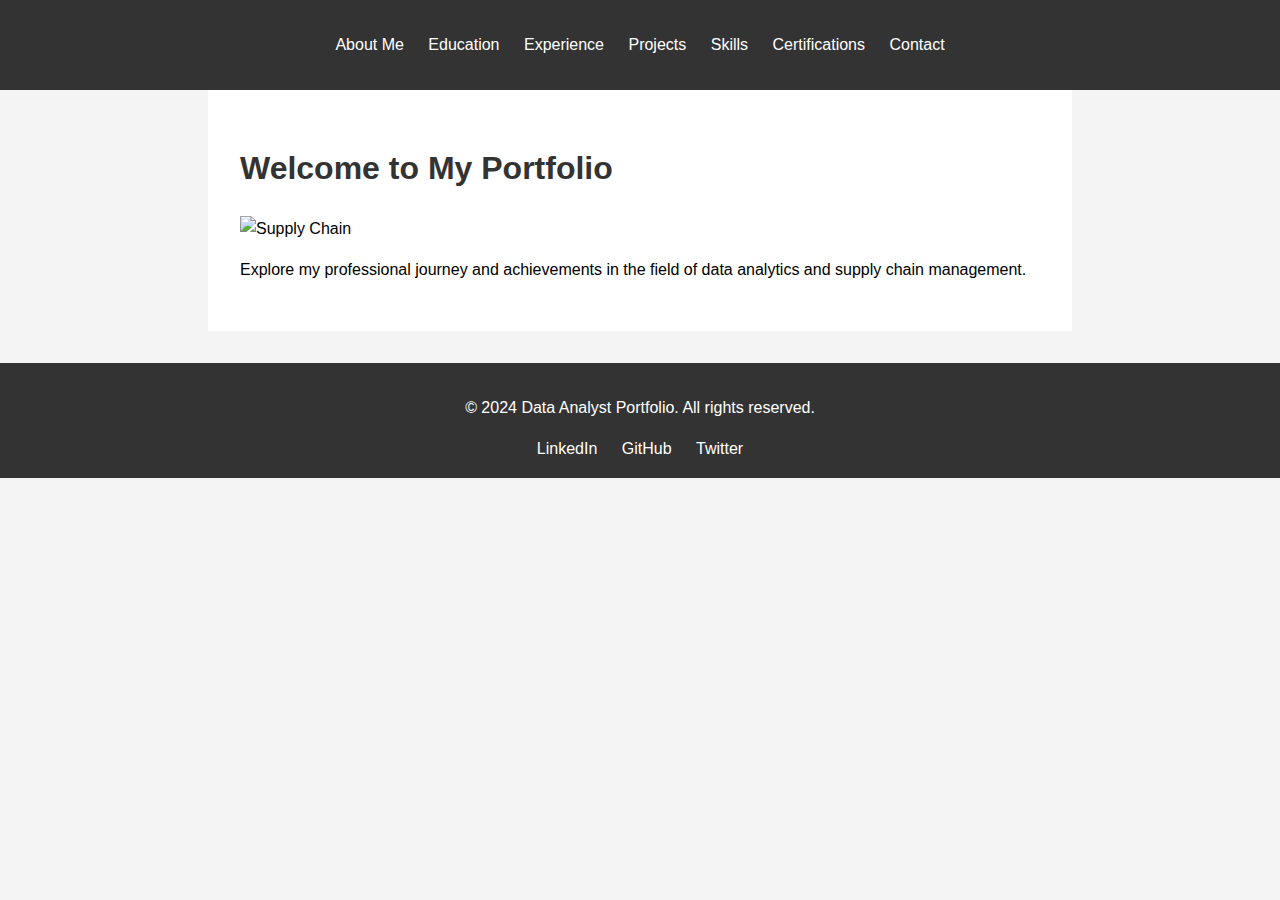
==== commit f9736348: "Update index.html" ====
--- a/index.html
+++ b/index.html
@@ -3,160 +3,31 @@
 <head>
     <meta charset="UTF-8">
     <meta name="viewport" content="width=device-width, initial-scale=1.0">
-    <title>Portfolio - Data Analyst</title>
+    <title>Data Analyst - Portfolio</title>
     <link rel="stylesheet" href="styles.css">
 </head>
 <body>
     <header>
         <nav>
             <ul>
-                <li><a href="#about">About</a></li>
-                <li><a href="#education">Education</a></li>
-                <li><a href="#experience">Work Experience</a></li>
-                <li><a href="#projects">Projects</a></li>
-                <li><a href="#skills">Skills</a></li>
-                <li><a href="#certifications">Certifications</a></li>
-                <li><a href="#contact">Contact</a></li>
+                <li><a href="about.html">About Me</a></li>
+                <li><a href="education.html">Education</a></li>
+                <li><a href="experience.html">Experience</a></li>
+                <li><a href="projects.html">Projects</a></li>
+                <li><a href="skills.html">Skills</a></li>
+                <li><a href="certifications.html">Certifications</a></li>
+                <li><a href="contact.html">Contact</a></li>
             </ul>
         </nav>
     </header>
 
-    <section id="about">
-        <h1>About Me</h1>
-        <p>I am a passionate and driven professional who is pursuing a dual master’s degree in Business Management and Supply Chain Analytics from Rutgers Business School and XLRI Jamshedpur. My goal is to leverage my academic knowledge and diverse experience to optimize logistics and supply chain operations for organizations that value innovation and customer satisfaction.</p>
-        <p>I have interned in the packaging purchase division at Trident Group India, where I applied my skills in procurement, inventory management, demand forecasting, and vendor relationship management. I successfully completed two projects that involved saving cost and reducing complexity in the display and thread segments, without compromising on quality. I have also demonstrated my proficiency in using tools such as SQL, Azure Data Warehouse, Azure Functions, Azure Logic Apps, Redis Cache Services, Azure Cosmos DB, and SonarCube. Previously, I worked as a Senior Analyst at Capgemini, where I was part of the team that built algorithms to provide offers to the consumers of Altria Group, one of the world’s largest tobacco products manufacturers.</p>
-        <p>I have a strong foundation in both technical and business disciplines, thanks to my bachelor’s degree in Mechanical Engineering from NIT Hamirpur and my certifications in Lean Six Sigma Green Belt and Implementing Microsoft Azure Infrastructure Solutions. I have a keen eye for detail and analytical prowess, enabling me to tackle complex business challenges and deliver data-driven insights. I am also an effective communicator and team player, thriving in collaborative environments and building relationships with stakeholders at all levels. I am eager to contribute my expertise to organizations that share my values and vision. If you are interested in connecting or discussing potential collaborations, please feel free to reach out.</p>
-    </section>
-
-    <section id="education">
-        <h2>Education</h2>
-        <ul>
-            <li>M.S, Supply Chain & Data Analytics - Rutgers University, New Jersey (May 2024)</li>
-            <li>M.B.A. (Logistics & Supply Chain Management) - XLRI Jamshedpur (May 2023)</li>
-            <li>B.S., Mechanical Engineering - National Institute of Technology Hamirpur (May 2021)</li>
-        </ul>
-    </section>
-
-    <section id="experience">
-        <h2>Work Experience</h2>
-        <div class="experience">
-            <h3>Supply Chain Analyst @ Chanel, USA (Jan 2024 - May 2024)</h3>
-            <ul>
-                <li>Conducted in-depth analysis of domestic shipments, leveraging data-driven insights to optimize warehouse and store inventory levels, resulting in improved demand aggregation.</li>
-                <li>Strategically optimized warehouse networks and segmented boutiques using advanced cluster analysis techniques, effectively balancing distribution loads according to capacity constraints.</li>
-                <li>Implemented measures to minimize variability in frequency and size of shipments from international vendors to distribution centers, enhancing operational efficiency and reducing costs.</li>
-            </ul>
-        </div>
-        <div class="experience">
-            <h3>Supply Chain Management Intern @ Trident, India (Apr 2023 - Aug 2023)</h3>
-            <ul>
-                <li>Generated monthly KPI reports on transportation cost and claims for 20 divisional facility reviews using PowerBI.</li>
-                <li>Resolved the cause for data error and implemented changes that reduced freight billing issues by 55%</li>
-                <li>Implemented cost-saving measures that achieved a 45% reduction in terms of personnel days, production cost, raw materials, and power consumption.</li>
-                <li>Led a demand planning team in a high SKU environment, successfully managing over 5000 active SKUs and maintaining a 98% service level for top-priority items.</li>
-                <li>Implemented an AI-driven demand forecasting tool that increased forecast accuracy from 75% to 90%, directly contributing to a 12% decrease in excess inventory carrying cost.</li>
-                <li>Developed live dashboards using Power BI to monitor pricing, spending, and discounts, enabling swift identification of anomalies and critical situations.</li>
-            </ul>
-        </div>
-        <div class="experience">
-            <h3>Senior Analyst, Digital Supply Chain Transformation @ Capgemini India Pvt. Ltd - Hyderabad, India (Sep 2021 - Aug 2022)</h3>
-            <ul>
-                <li>Spearheaded the digital transformation of offer and merchandise inventory management for 7 leading Cigarette brands in the North American region, optimizing processes for enhanced efficiency and customer engagement.</li>
-                <li>Orchestrated the implementation of digital offers, serving a weekly customer base of over 100,000, utilizing advanced technologies including SQL, Cosmos-DB, Web-API, thus revolutionizing the traditional supply chain model.</li>
-                <li>Engineered an innovative Offers Distribution algorithm leveraging cloud services, facilitating seamless delivery to more than 250,000 consumers across the USA, effectively modernizing the supply chain ecosystem.</li>
-                <li>Innovated a cutting-edge solution that streamlined offer setup processes, slashing redundant time by 5% and eliminating 20 minutes per offer setup in the database, marking a significant milestone in supply chain optimization.</li>
-                <li>Developed robust WEB API endpoints empowering third-party call centers to seamlessly manage refund and re-shipment orders, fostering a digitally integrated supply chain network.</li>
-                <li>Lead automation of Azure DevOps processes through development of custom scripts, resulting in a 40% reduction in manual effort and notable 25% enhancement in pipeline reliability, catalyzing digital evolution of supply chain operations.</li>
-                <li>Collaborated with cross-functional teams to architect and deploy Azure DevOps CI/CD processes, achieving 60% reduction in deployment time and a 20% increase in deployments, marking a paradigm shift in supply chain agility & efficiency.</li>
-            </ul>
-        </div>
-    </section>
-
-    <section id="projects">
-        <h2>Projects</h2>
-        <div class="project">
-            <h3>Finlatics (Live Financial Project)</h3>
-            <ul>
-                <li>Developed, managed, and maintained a real-time simulated portfolio comprising BSE 500 listed companies, utilizing Python for data collection, analysis, and portfolio optimization.</li>
-                <li>Conducted in-depth research and analysis on macroeconomic indicators, sector-specific trends, and company fundamentals to identify investment opportunities and inform portfolio allocation decisions. Generated an average alpha of 2.5% annually through strategic sector rotation and stock selection strategies.</li>
-                <li>Evaluated investment proposals from start-ups with high growth potential, employing financial modeling techniques in Python. Assessed over 50 investment opportunities, resulting in successful investments in 8 start-ups with an average internal rate of return (IRR) of 20%</li>
-            </ul>
-        </div>
-        <div class="project">
-            <h3>E-comics Demand Planning</h3>
-            <ul>
-                <li>Utilized Python to implement the Bass Model equation, computing cumulative adopters of e-comics at distinct time intervals by incorporating coefficients of innovation and imitation, thereby predicting market demand dynamics effectively.</li>
-                <li>Conducted a comprehensive market size estimation for e-comics, integrating household demographics, internet penetration rates, and consumer behavior parameters to accurately assess market potential and inform strategic decision-making.</li>
-                <li>Engineered an iterative forecasting model using Python, spanning from 2015 to 2030, to identify key inflection points and anticipate potential market situation phases, enabling proactive adjustments to marketing and distribution strategies.</li>
-                <li>Devised an innovative approach, leveraging Python’s data analysis capabilities, to estimate coefficients of innovation and imitation for the Bass Model, incorporating factors such as digital awareness, social media influence, and historical adoption patterns to enhance forecasting accuracy.</li>
-                <li>Formulated solutions with positive net present value (NPV) across multiple scenarios using Python’s financial modeling libraries, providing insights into the venture’s viability and potential profitability, facilitating informed investment decisions.</li>
-            </ul>
-        </div>
-        <div class="project">
-            <h3>Store Inventory Data Analysis (Data Management)</h3>
-            <ul>
-                <li>Conducted in-depth analysis of company inventory data to revamp stocking levels, pricing, and overall inventory management.</li>
-                <li>Optimized inventory through SQL queries, enhancing efficiency, reducing costs, and enhancing profitability. Delivered actionable insights for strategic decision-making in pricing and stocking levels.</li>
-                <li>Built Data Visualization Dashboards showcasing live inventory data preventing stockouts and excess stock by 10%, ultimately contributing to improving profitability.</li>
-            </ul>
-        </div>
-        <div class="project">
-            <h3>Revanta Motorsports</h3>
-            <ul>
-                <li>Led a 15-member team as overall business head, devised a business plan & and oversaw raw material procurement.</li>
-                <li>Gathered 1.5 lakh in sponsorship, achieved 2nd best business Idea & 14/108 position in main event.</li>
-            </ul>
-        </div>
-        <div class="project">
-            <h3>EDM Simulation Project</h3>
-            <ul>
-                <li>Established using Cooper Die Steel Tool decreased tool wear by 12- 15% through simulation.</li>
-                <li>Increased tool life by 18% & and efficiency by 10% for the EDM process using the Copper Die Steel Composite tool.</li>
-            </ul>
-        </div>
-    </section>
-
-    <section id="skills">
-        <h2>Technical Skills</h2>
-        <ul>
-            <li>Microsoft Azure</li>
-            <li>Python</li>
-            <li>C#</li>
-            <li>R Programming</li>
-            <li>SQL</li>
-            <li>Power BI</li>
-            <li>Tableau</li>
-            <li>Redis</li>
-            <li>MS Office</li>
-        </ul>
-    </section>
-
-    <section id="certifications">
-        <h2>Certifications</h2>
-        <ul>
-            <li>Lean Six Sigma Green Belt</li>
-            <li>Microsoft DP-900</li>
-            <li>Microsoft AZ-900</li>
-            <li>Python-Data Science</li>
-            <li>Machine Learning for Data Analytics</li>
-            <li>Microsoft Excel</li>
-            <li>MRP</li>
-            <li>ERP</li>
-        </ul>
-    </section>
-
-    <section id="contact">
-        <h2>Contact</h2>
-        <form id="contact-form">
-            <label for="name">Name:</label>
-            <input type="text" id="name" name="name" required>
-            <label for="email">Email:</label>
-            <input type="email" id="email" name="email" required>
-            <label for="message">Message:</label>
-            <textarea id="message" name="message" required></textarea>
-            <button type="submit">Send Message</button>
-        </form>
-    </section>
+    <main>
+        <section id="home">
+            <h1>Welcome to My Portfolio</h1>
+            <img src="images/supply_chain.jpg" alt="Supply Chain">
+            <p>Explore my professional journey and achievements in the field of data analytics and supply chain management.</p>
+        </section>
+    </main>
 
     <footer>
         <p>&copy; 2024 Data Analyst Portfolio. All rights reserved.</p>
